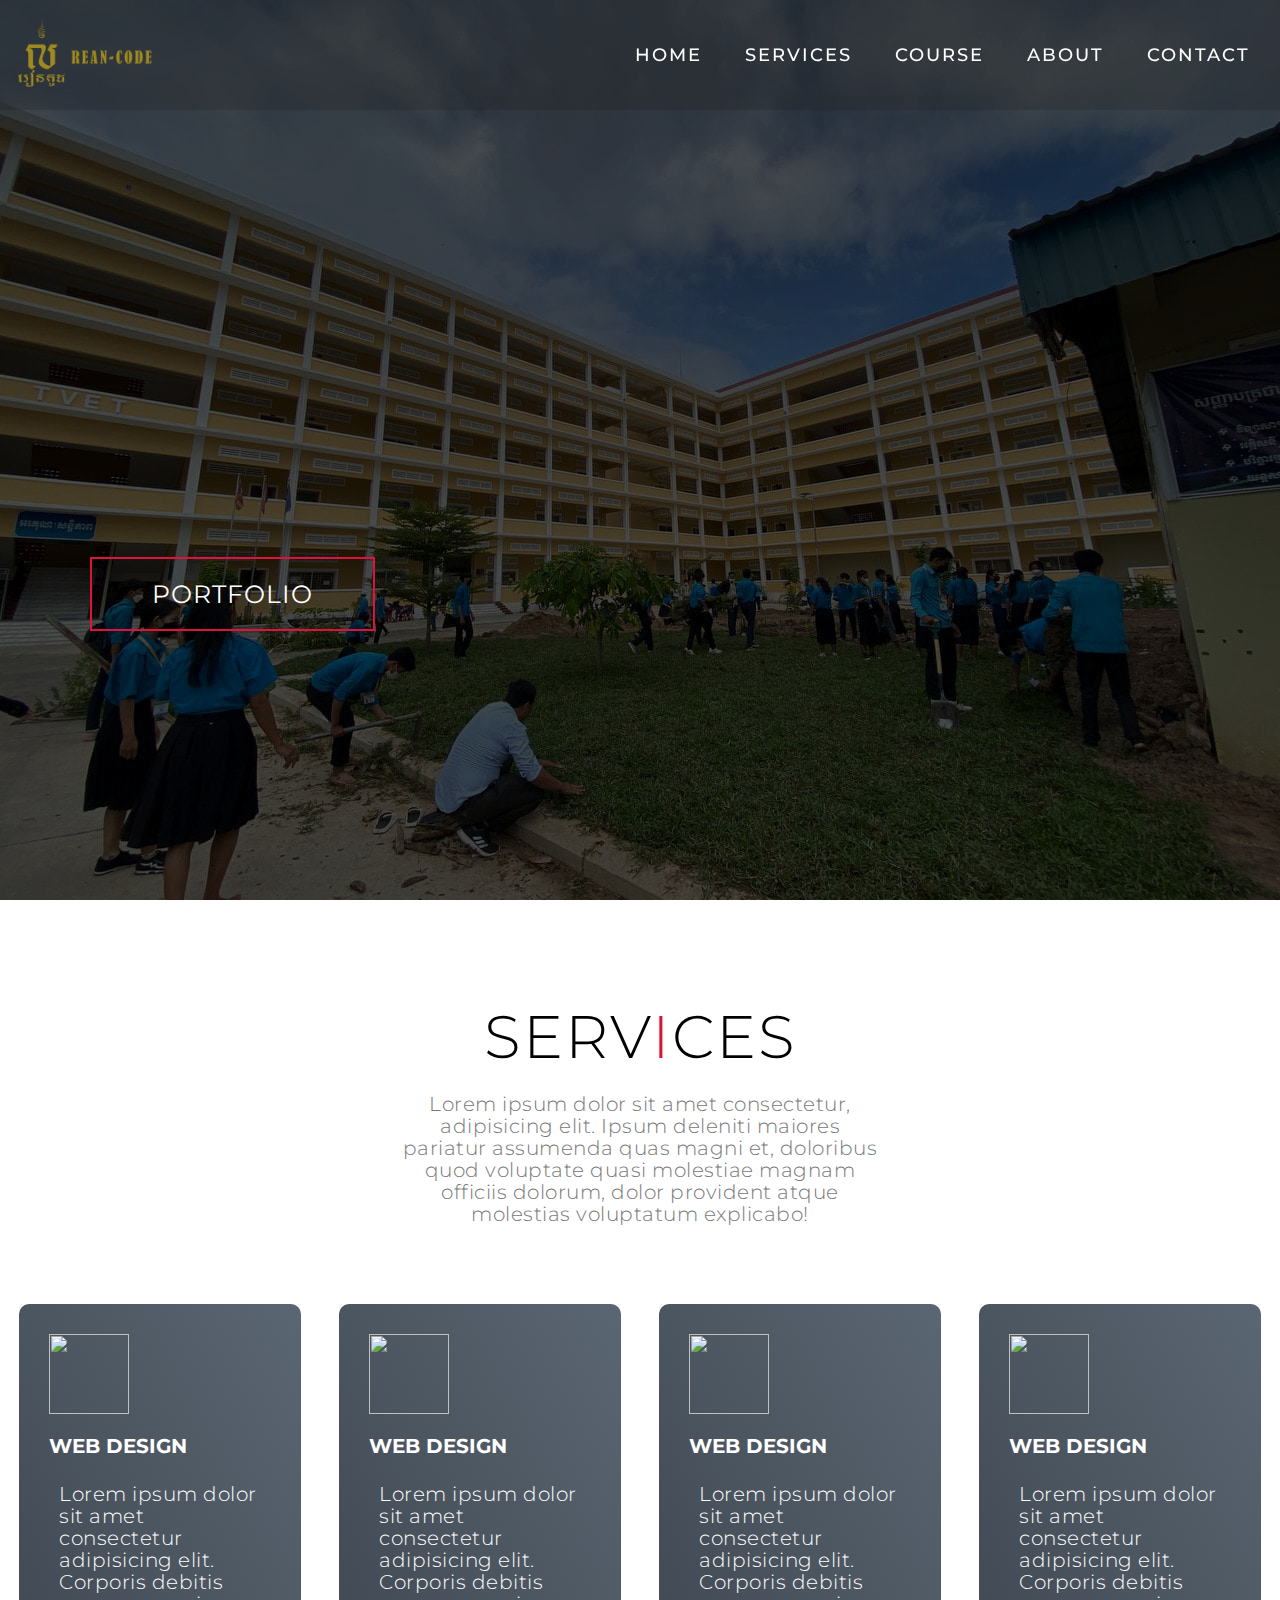
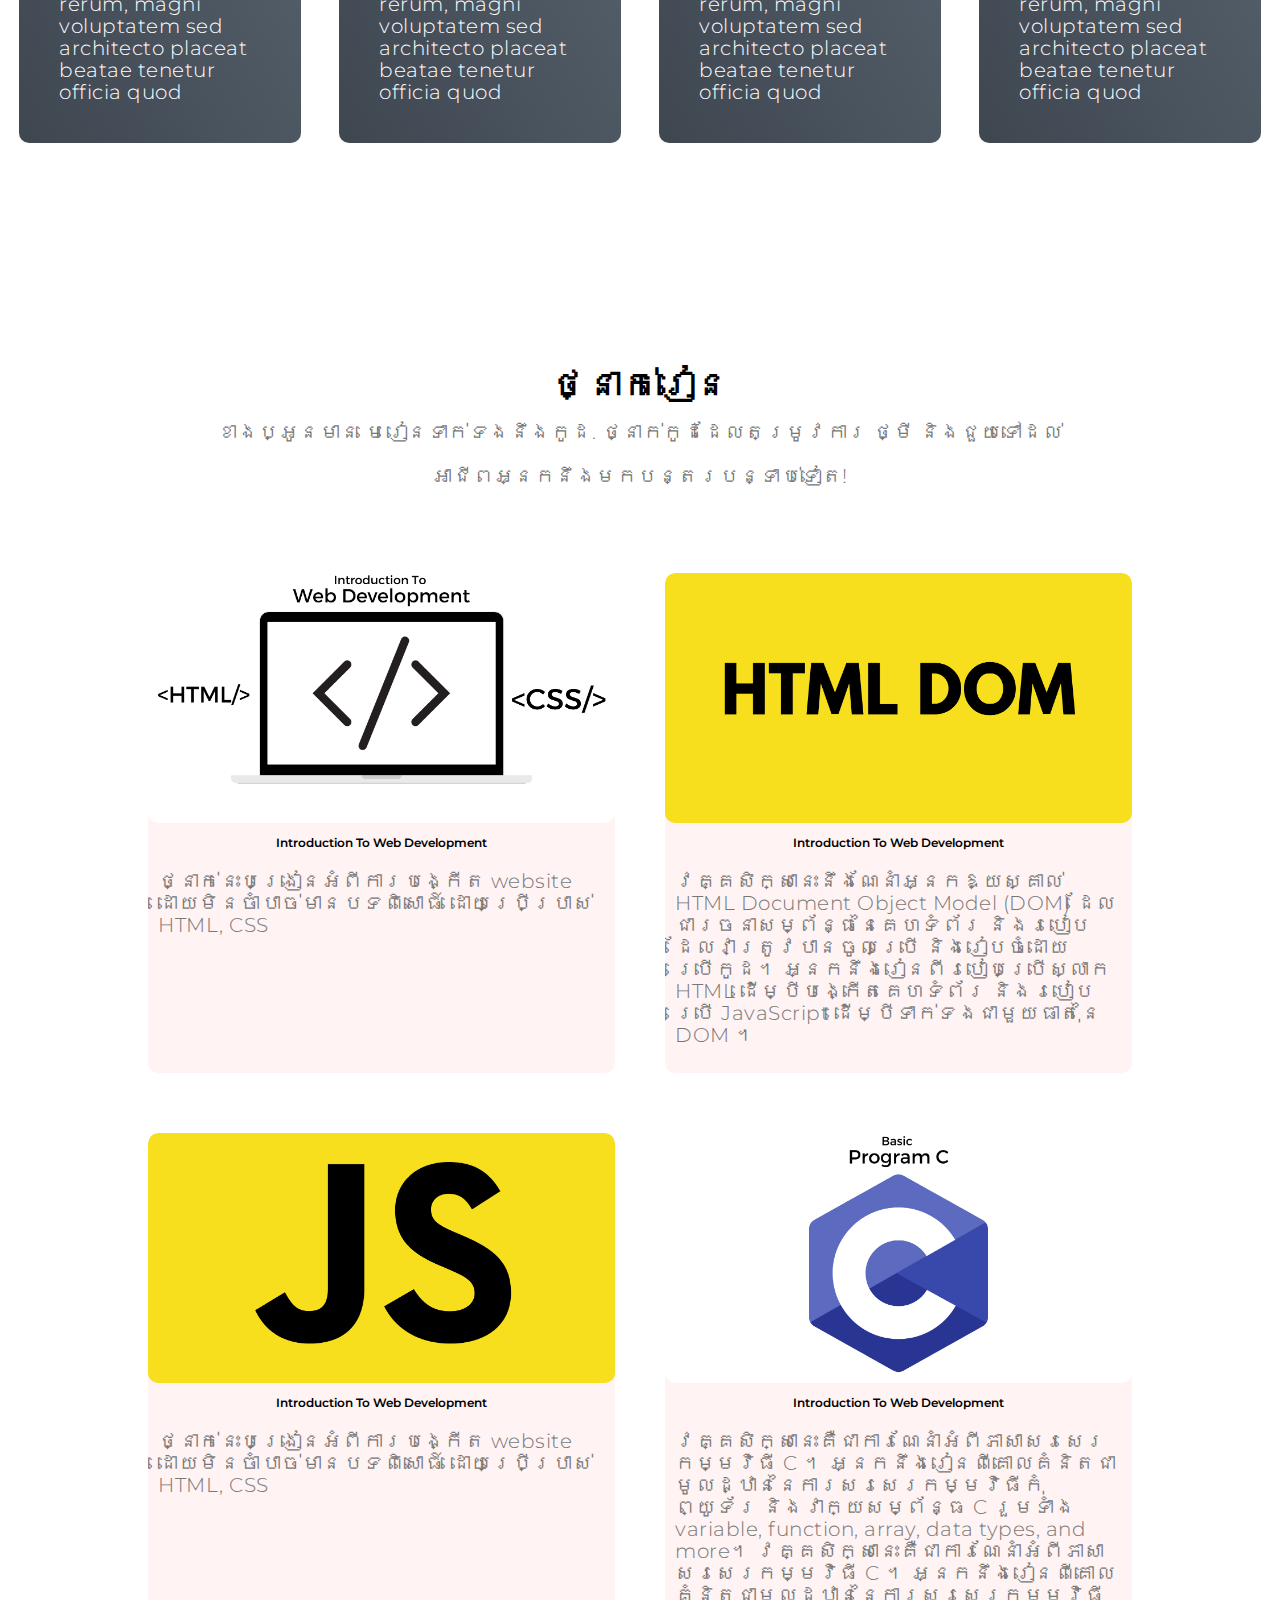
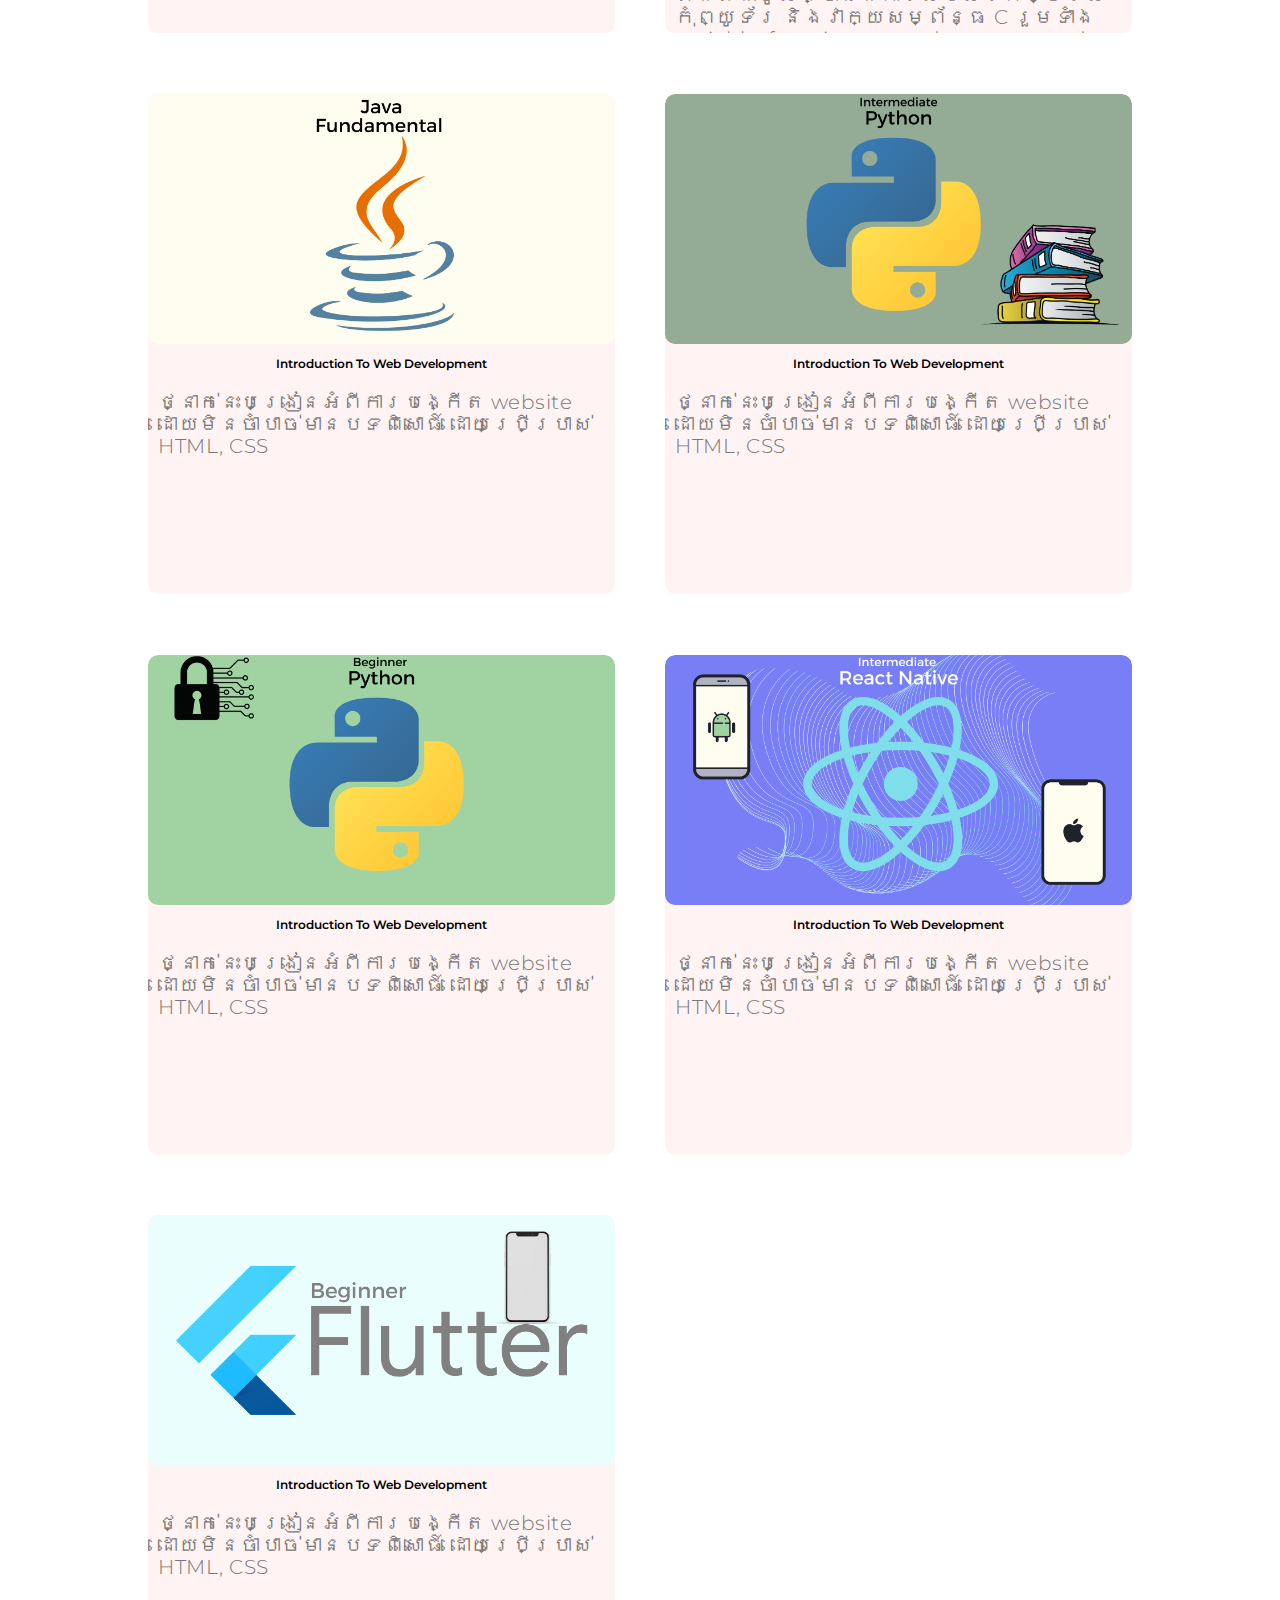
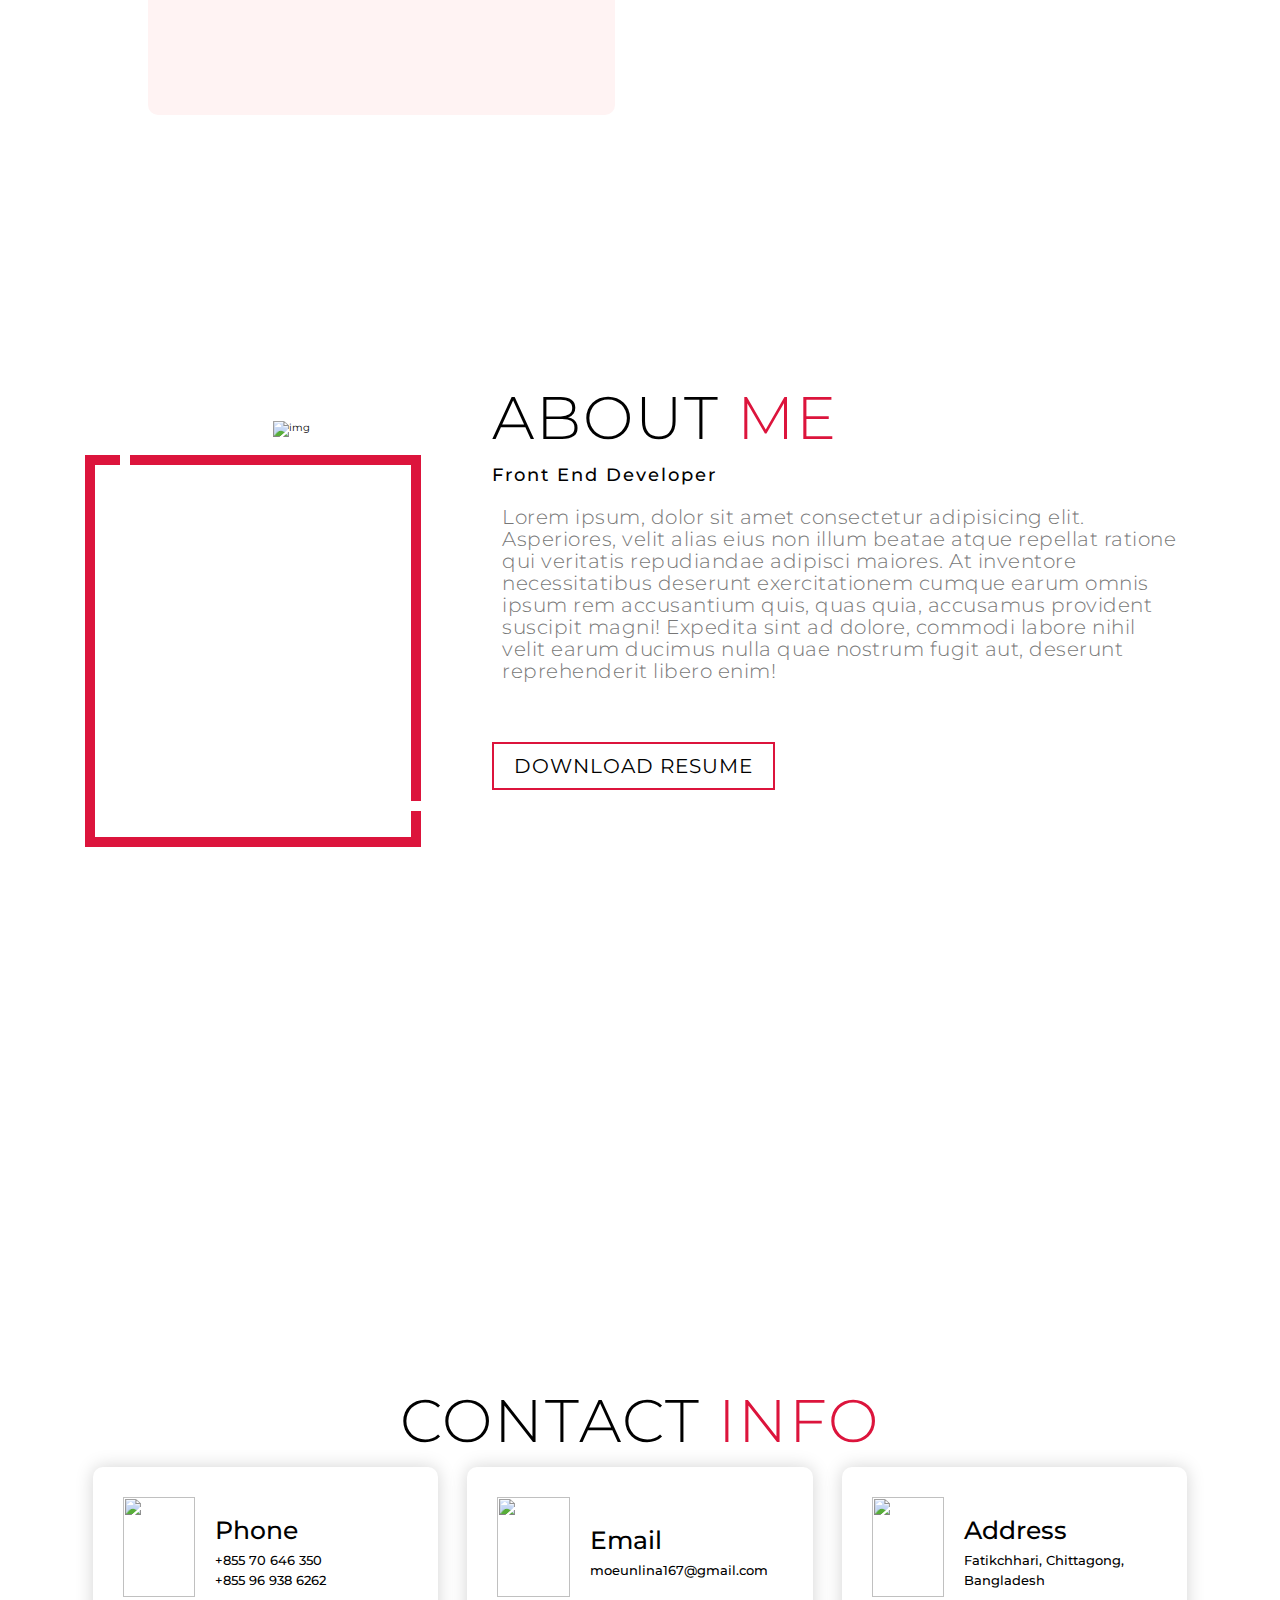
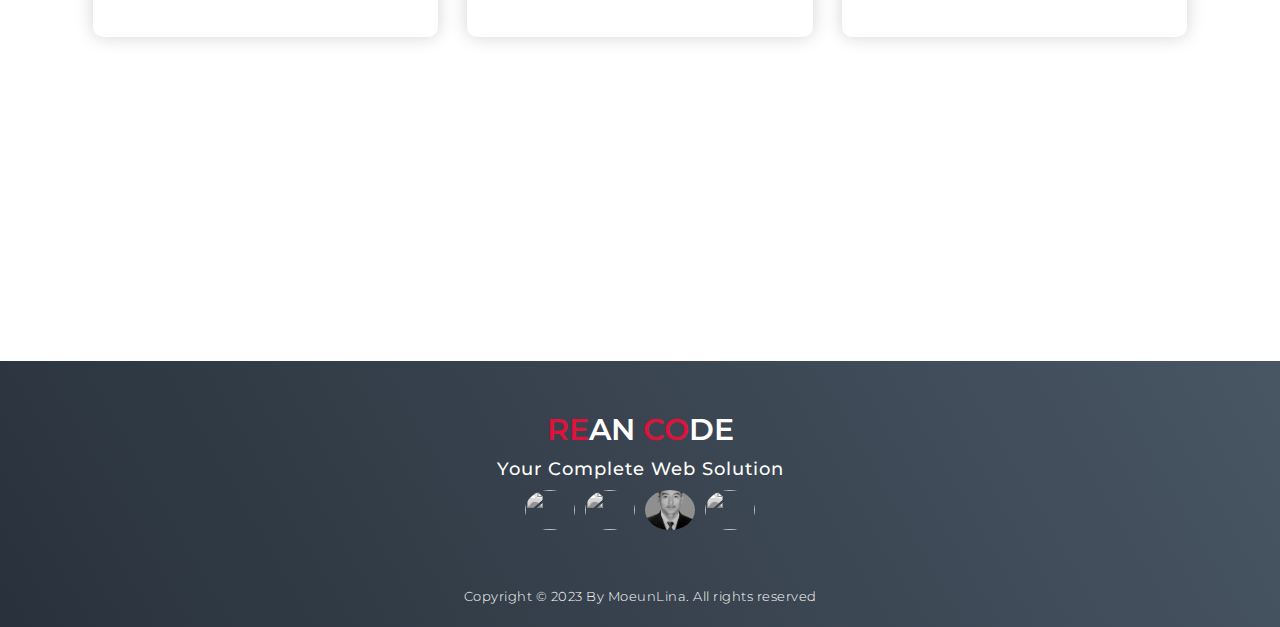
==== index.html @ c5633652 "Add files via upload" ====
<!DOCTYPE html>
<html lang="en">

<head>
  <meta charset="UTF-8">
  <meta name="viewport" content="width=device-width, initial-scale=1.0">
    <link rel="stylesheet" href="css/style.css">
    <link rel="shortcut icon" type="x-icon" href="Pic/logo.png">
  <title>ReanCode</title>
</head>

<body>
  <!-- Header -->
  <section id="header">
    <div class="header container">
      <div class="nav-bar">
        <div class="brand">
          <a href="index.html">
            <img src="Pic/logo2.png" alt="">
          </a>
        </div>
        <div class="nav-list">
          <div class="hamburger">
            <div class="bar"></div>
          </div>
          <ul>
            <li><a href="index.html" data-after="Home">Home</a></li>
            <li><a href="#services" data-after="Service">Services</a></li>
            <li><a href="#course" data-after="course">Course</a></li>
            <li><a href="#about" data-after="About">About</a></li>
            <li><a href="#contact" data-after="Contact">Contact</a></li>
          </ul>
        </div>
      </div>
    </div>
  </section>
  <!-- End Header -->


  <!-- Hero Section  -->
  <section id="hero">
    <div class="hero container">
      <div>
        <h1>Wellcome <span></span></h1>
        <h1>To  <span></span></h1>
        <h1>ReanCode <span></span></h1>
        <a href="#projects" type="button" class="cta">Portfolio</a>
      </div>
    </div>
  </section>
  <!-- End Hero Section  -->

  <!-- Service Section -->
  <section id="services">
    <div class="services container">
      <div class="service-top">
        <h1 class="section-title">Serv<span>i</span>ces</h1>
        <p>Lorem ipsum dolor sit amet consectetur, adipisicing elit. Ipsum deleniti maiores pariatur assumenda quas
          magni et, doloribus quod voluptate quasi molestiae magnam officiis dolorum, dolor provident atque molestias
          voluptatum explicabo!</p>
      </div>
      <div class="service-bottom">
        <div class="service-item">
          <div class="icon"><img src="https://img.icons8.com/bubbles/100/000000/services.png" /></div>
          <h2>Web Design</h2>
          <p>Lorem ipsum dolor sit amet consectetur adipisicing elit. Corporis debitis rerum, magni voluptatem sed
            architecto placeat beatae tenetur officia quod</p>
        </div>
        <div class="service-item">
          <div class="icon"><img src="https://img.icons8.com/bubbles/100/000000/services.png" /></div>
          <h2>Web Design</h2>
          <p>Lorem ipsum dolor sit amet consectetur adipisicing elit. Corporis debitis rerum, magni voluptatem sed
            architecto placeat beatae tenetur officia quod</p>
        </div>
        <div class="service-item">
          <div class="icon"><img src="https://img.icons8.com/bubbles/100/000000/services.png" /></div>
          <h2>Web Design</h2>
          <p>Lorem ipsum dolor sit amet consectetur adipisicing elit. Corporis debitis rerum, magni voluptatem sed
            architecto placeat beatae tenetur officia quod</p>
        </div>
        <div class="service-item">
          <div class="icon"><img src="https://img.icons8.com/bubbles/100/000000/services.png" /></div>
          <h2>Web Design</h2>
          <p>Lorem ipsum dolor sit amet consectetur adipisicing elit. Corporis debitis rerum, magni voluptatem sed
            architecto placeat beatae tenetur officia quod</p>
        </div>
      </div>
    </div>
  </section>
  <!-- End Service Section -->

  <!-- Course -->
           <section id="course">
        <h1>ថ្នាក់រៀន</h1>
        <p>ខាងប្អូនមាន មេរៀនទាក់ទងនឹងកូដ. ថ្នាក់កូដដែលតម្រូវការ ថ្មី និងជួយទៅដល់<br><br>អាជីពអ្នកនឹងមកបន្តរបន្ទាប់ទៀត!</p>
        
        <div class="row container">
            <a href="#">
				<div class="course-col">
                <img src="Pic/IntroToWebDev.png" alt="">
                <h3>Introduction To Web Development</h3>
                <p>ថ្នាក់នេះបង្រៀនអំពីការបង្កេីត website ដោយមិនចាំបាច់មានបទពិសោធ៍ ដោយប្រេីប្រាស់ HTML, CSS
                </p>
            </div></a>
			<a href="Web/introduction.html">
				<div class="course-col">
                <img src="Pic/HTMLDOMCover.png" alt="">
                <h3>Introduction To Web Development</h3>
                <p>វគ្គសិក្សានេះនឹងណែនាំអ្នកឱ្យស្គាល់ HTML Document Object Model (DOM) ដែលជារចនាសម្ព័ន្ធនៃគេហទំព័រ និងរបៀបដែលវាត្រូវបានចូលប្រើ និងរៀបចំដោយប្រើកូដ។ អ្នកនឹងរៀនពីរបៀបប្រើស្លាក HTML ដើម្បីបង្កើតគេហទំព័រ និងរបៀបប្រើ JavaScript ដើម្បីទាក់ទងជាមួយធាតុនៃ DOM ។
                </p>
            </div>
			</a>
			<a href="#">
				<div class="course-col">
                <img src="Pic/javascript.png" alt="">
                <h3>Introduction To Web Development</h3>
                <p>ថ្នាក់នេះបង្រៀនអំពីការបង្កេីត website ដោយមិនចាំបាច់មានបទពិសោធ៍​ ដោយប្រេីប្រាស់ HTML, CSS
                </p>
            </div>
			</a>
			<a href="#" >
				<div class="course-col">
                <img src="Pic/BasicCCover.png" alt="">
                <h3>Introduction To Web Development</h3>
                <p>វគ្គសិក្សានេះគឺជាការណែនាំអំពីភាសាសរសេរកម្មវិធី C ។ អ្នកនឹងរៀនពីគោលគំនិតជាមូលដ្ឋាននៃការសរសេរកម្មវិធីកុំព្យូទ័រ និងវាក្យសម្ព័ន្ធ C រួមទាំង variable, function, array, data types, and more។
                    វគ្គសិក្សានេះគឺជាការណែនាំអំពីភាសាសរសេរកម្មវិធី C ។ អ្នកនឹងរៀនពីគោលគំនិតជាមូលដ្ឋាននៃការសរសេរកម្មវិធីកុំព្យូទ័រ និងវាក្យសម្ព័ន្ធ C រួមទាំង variable, function, array, data types, and more។
                    វគ្គសិក្សានេះគឺជាការណែនាំអំពីភាសាសរសេរកម្មវិធី C ។ អ្នកនឹងរៀនពីគោលគំនិតជាមូលដ្ឋាននៃការសរសេរកម្មវិធីកុំព្យូទ័រ និងវាក្យសម្ព័ន្ធ C រួមទាំង variable, function, array, data types, and more។វគ្គសិក្សានេះគឺជាការណែនាំអំពីភាសាសរសេរកម្មវិធី C ។ អ្នកនឹងរៀនពីគោលគំនិតជាមូលដ្ឋាននៃការសរសេរកម្មវិធីកុំព្យូទ័រ និងវាក្យសម្ព័ន្ធ C រួមទាំង variable, function, array, data types, and more។
                </p>
            </div>
			</a>
			<a href="#">
				<div class="course-col">
                <img src="Pic/JavaFundamentalCover.png" alt="">
                <h3>Introduction To Web Development</h3>
                <p>ថ្នាក់នេះបង្រៀនអំពីការបង្កេីត website ដោយមិនចាំបាច់មានបទពិសោធ៍​ ដោយប្រេីប្រាស់ HTML, CSS
                </p>
            </div>
			</a>
			<a href="#">
				<div class="course-col">
                <img src="Pic/IntermediatePythonCover.png" alt="">
                <h3>Introduction To Web Development</h3>
                <p>ថ្នាក់នេះបង្រៀនអំពីការបង្កេីត website ដោយមិនចាំបាច់មានបទពិសោធ៍​ ដោយប្រេីប្រាស់ HTML, CSS
                </p>
            </div>
			</a>
			<a href="#">
				<div class="course-col">
                <img src="Pic/beginnerPython.png" alt="">
                <h3>Introduction To Web Development</h3>
                <p>ថ្នាក់នេះបង្រៀនអំពីការបង្កេីត website ដោយមិនចាំបាច់មានបទពិសោធ៍​ ដោយប្រេីប្រាស់ HTML, CSS
                </p>
            </div>
			</a>
			<a href="#">
				<div class="course-col">
                <img src="Pic/intermediateReactNative.png" alt="">
                <h3>Introduction To Web Development</h3>
                <p>ថ្នាក់នេះបង្រៀនអំពីការបង្កេីត website ដោយមិនចាំបាច់មានបទពិសោធ៍​ ដោយប្រេីប្រាស់ HTML, CSS
                </p>
            </div>
			</a>
			<a href="#">
				<div class="course-col">
                <img src="Pic/IntroToFlutter.png" alt="">
                <h3>Introduction To Web Development</h3>
                <p>ថ្នាក់នេះបង្រៀនអំពីការបង្កេីត website ដោយមិនចាំបាច់មានបទពិសោធ៍​ ដោយប្រេីប្រាស់ HTML, CSS
                </p>
            </div>
			</a>
        </div>
    </section>
  <!-- End Course -->

  <!-- About Section -->
  <section id="about">
    <div class="about container">
      <div class="col-left">
        <div class="about-img">
          <img src="#" alt="img">
        </div>
      </div>
      <div class="col-right">
        <h1 class="section-title">About <span>me</span></h1>
        <h2>Front End Developer</h2>
        <p>Lorem ipsum, dolor sit amet consectetur adipisicing elit. Asperiores, velit alias eius non illum beatae atque
          repellat ratione qui veritatis repudiandae adipisci maiores. At inventore necessitatibus deserunt
          exercitationem cumque earum omnis ipsum rem accusantium quis, quas quia, accusamus provident suscipit magni!
          Expedita sint ad dolore, commodi labore nihil velit earum ducimus nulla quae nostrum fugit aut, deserunt
          reprehenderit libero enim!</p>
        <a href="#" class="cta">Download Resume</a>
      </div>
    </div>
  </section>
  <!-- End About Section -->

  <!-- Contact Section -->
  <section id="contact">
    <div class="contact container">
      <div>
        <h1 class="section-title">Contact <span>info</span></h1>
      </div>
      <div class="contact-items">
        <div class="contact-item">
          <div class="icon"><img src="https://img.icons8.com/bubbles/100/000000/phone.png" /></div>
          <div class="contact-info">
            <h1>Phone</h1>
            <h2>+855 70 646 350</h2>
            <h2>+855 96 938 6262</h2>
          </div>
        </div>
        <div class="contact-item">
          <div class="icon"><img src="https://img.icons8.com/bubbles/100/000000/new-post.png" /></div>
          <div class="contact-info">
            <h1>Email</h1>
            <h2>moeunlina167@gmail.com</h2>
          </div>
        </div>
        <div class="contact-item">
          <div class="icon"><img src="https://img.icons8.com/bubbles/100/000000/map-marker.png" /></div>
          <div class="contact-info">
            <h1>Address</h1>
            <h2>Fatikchhari, Chittagong, Bangladesh</h2>
          </div>
        </div>
      </div>
    </div>
  </section>
  <!-- End Contact Section -->

  <!-- Footer -->
  <section id="footer">
    <div class="footer container">
      <div class="brand">
        <h1><span>Re</span>an <span>Co</span>de</h1>
      </div>
      <h2>Your Complete Web Solution</h2>
      <div class="social-icon">
        <div class="social-item">
          <a href="#"><img src="https://img.icons8.com/bubbles/100/000000/facebook-new.png" /></a>
        </div>
        <div class="social-item">
          <a href="#"><img src="https://img.icons8.com/bubbles/100/000000/instagram-new.png" /></a>
        </div>
        <div class="social-item">
          <a href="#"><img src="Pic/IMG_20230320_142856_487.jpg" /></a>
        </div>
        <div class="social-item">
          <a href="#"><img src="https://img.icons8.com/bubbles/100/000000/behance.png" /></a>
        </div>
      </div>
      <p>Copyright © 2023 By MoeunLina. All rights reserved</p>
    </div>
  </section>
  <!-- End Footer -->
  <script src="scipt/app.js"></script>
</body>

</html>
---- css/style.css ----
@import 'https://fonts.googleapis.com/css?family=Montserrat:300, 400, 700&display=swap';
* {
	padding: 0;
	margin: 0;
	box-sizing: border-box;
}
html {
	font-size: 10px;
	font-family: 'Montserrat', sans-serif;
	scroll-behavior: smooth;
}
a {
	text-decoration: none;
}
.container {
	min-height: 100vh;
	width: 100%;
	display: flex;
	align-items: center;
	justify-content: center;
}
img {
	height: 100%;
	width: 100%;
	object-fit: cover;
}
p {
	color: black;
	font-size: 1.4rem;
	margin-top: 5px;
	line-height: 2.5rem;
	font-weight: 300;
	letter-spacing: 0.05rem;
}
.section-title {
	font-size: 4rem;
	font-weight: 300;
	color: black;
	margin-bottom: 10px;
	text-transform: uppercase;
	letter-spacing: 0.2rem;
	text-align: center;
}
.section-title span {
	color: crimson;
}

.cta {
	display: inline-block;
	padding: 10px 30px;
	color: white;
	background-color: transparent;
	border: 2px solid crimson;
	font-size: 2rem;
	text-transform: uppercase;
	letter-spacing: 0.1rem;
	margin-top: 30px;
	transition: 0.3s ease;
	transition-property: background-color, color;
}
.cta:hover {
	color: white;
	background-color: crimson;
}
.brand h1 {
	font-size: 3rem;
	text-transform: uppercase;
	color: white;
}
.brand h1 span {
	color: crimson;
}

/* Header section */
#header {
	position: fixed;
	z-index: 1000;
	left: 0;
	top: 0;
	width: 100vw;
	height: auto;
}
#header .header {
	min-height: 8vh;
	background-color: rgba(31, 30, 30, 0.24);
	transition: 0.3s ease background-color;
}
#header .nav-bar {
	display: flex;
	align-items: center;
	justify-content: space-between;
	width: 100%;
	height: 100%;
	max-width: 1300px;
	padding: 0 10px;
}
.brand img{
    width: 150px;
	right: 0;
}
#header .nav-list ul {
	list-style: none;
	position: absolute;
	background-color: rgb(31, 30, 30);
	width: 100vw;
	height: 100vh;
	left: 100%;
	top: 0;
	display: flex;
	flex-direction: column;
	justify-content: center;
	align-items: center;
	z-index: 1;
	overflow-x: hidden;
	transition: 0.5s ease left;
}
#header .nav-list ul.active {
	left: 0%;
}
#header .nav-list ul a {
	font-size: 2.5rem;
	font-weight: 500;
	letter-spacing: 0.2rem;
	text-decoration: none;
	color: white;
	text-transform: uppercase;
	padding: 20px;
	display: block;
}
#header .nav-list ul a::after {
	content: attr(data-after);
	position: absolute;
	top: 50%;
	left: 50%;
	transform: translate(-50%, -50%) scale(0);
	color: rgba(240, 248, 255, 0.021);
	font-size: 13rem;
	letter-spacing: 50px;
	z-index: -1;
	transition: 0.3s ease letter-spacing;
}
#header .nav-list ul li:hover a::after {
	transform: translate(-50%, -50%) scale(1);
	letter-spacing: initial;
}
#header .nav-list ul li:hover a {
	color: crimson;
}
#header .hamburger {
	height: 60px;
	width: 60px;
	display: inline-block;
	border: 3px solid white;
	border-radius: 50%;
	position: relative;
	display: flex;
	align-items: center;
	justify-content: center;
	z-index: 100;
	cursor: pointer;
	transform: scale(0.8);
	margin-right: 20px;
}
#header .hamburger:after {
	position: absolute;
	content: '';
	height: 100%;
	width: 100%;
	border-radius: 50%;
	border: 3px solid white;
	animation: hamburger_puls 1s ease infinite;
}
#header .hamburger .bar {
	height: 2px;
	width: 30px;
	position: relative;
	background-color: white;
	z-index: -1;
}
#header .hamburger .bar::after,
#header .hamburger .bar::before {
	content: '';
	position: absolute;
	height: 100%;
	width: 100%;
	left: 0;
	background-color: white;
	transition: 0.3s ease;
	transition-property: top, bottom;
}
#header .hamburger .bar::after {
	top: 8px;
}
#header .hamburger .bar::before {
	bottom: 8px;
}
#header .hamburger.active .bar::before {
	bottom: 0;
}
#header .hamburger.active .bar::after {
	top: 0;
}
/* End Header section */

/* Hero Section */
#hero {
	background-image: url( "../Pic/308189739_516274900505625_2385769354428812594_n.jpg");
	background-size: cover;
	background-position: top center;
	position: relative;
	z-index: 1;
}
#hero::after {
	content: '';
	position: absolute;
	left: 0;
	top: 0;
	height: 100%;
	width: 100%;
	background-color: black;
	opacity: 0.7;
	z-index: -1;
}
#hero .hero {
	max-width: 1200px;
	margin: 0 auto;
	padding: 0 50px;
	justify-content: flex-start;
}
#hero h1 {
	display: block;
	width: fit-content;
	font-size: 4rem;
	position: relative;
	color: transparent;
	animation: text_reveal 0.5s ease forwards;
	animation-delay: 1s;
}
#hero h1:nth-child(1) {
	animation-delay: 1s;
}
#hero h1:nth-child(2) {
	animation-delay: 2s;
}
#hero h1:nth-child(3) {
	animation: text_reveal_name 0.5s ease forwards;
	animation-delay: 3s;
}
#hero h1 span {
	position: absolute;
	top: 0;
	left: 0;
	height: 100%;
	width: 0;
	background-color: crimson;
	animation: text_reveal_box 1s ease;
	animation-delay: 0.5s;
}
#hero h1:nth-child(1) span {
	animation-delay: 0.5s;
}
#hero h1:nth-child(2) span {
	animation-delay: 1.5s;
}
#hero h1:nth-child(3) span {
	animation-delay: 2.5s;
}

/* End Hero Section */

/* Services Section */
#services .services {
	flex-direction: column;
	text-align: center;
	max-width: 1500px;
	margin: 0 auto;
	padding: 100px 0;
}
#services .service-top {
	max-width: 500px;
	margin: 0 auto;
}
#services .service-bottom {
	display: flex;
	align-items: center;
	justify-content: center;
	flex-wrap: wrap;
	margin-top: 50px;
}
#services .service-item {
	flex-basis: 80%;
	display: flex;
	align-items: flex-start;
	justify-content: center;
	flex-direction: column;
	padding: 30px;
	border-radius: 10px;
	background-image: url(./img/img-1.png);
	background-size: cover;
	margin: 10px 5%;
	position: relative;
	z-index: 1;
	overflow: hidden;
}
#services .service-item::after {
	content: '';
	position: absolute;
	left: 0;
	top: 0;
	height: 100%;
	width: 100%;
	background-image: linear-gradient(60deg, #29323c 0%, #485563 100%);
	opacity: 0.9;
	z-index: -1;
}
#services .service-bottom .icon {
	height: 80px;
	width: 80px;
	margin-bottom: 20px;
}
#services .service-item h2 {
	font-size: 2rem;
	color: white;
	margin-bottom: 10px;
	text-transform: uppercase;
}
#services .service-item p {
	color: white;
	text-align: left;
}
/* End Services Section */

/* Projects section */

	#course{
   width: 80%;
    margin: auto;
    text-align: center;
    padding-top: 100px;
}
h1{
    font-size: 36px;
    font-weight: 600;
    
}
p{
    color: #777;
    font-size: 20px;
    font-weight: 300;
    line-height: 22px;
    padding: 10px;
}
.row{
   display: grid;
	grid-template-columns: repeat(auto-fit, minmax(400px, 1fr));
	grid-gap: 1rem;
	margin: 50px 0 20px;
}
.row a{
	text-decoration: none;
	color: black;
}


.course-col{
	height: 500px;
    flex-basis: 31%;
    background: #fff3f3;
    border-radius: 10px;
    margin: 5% 4% 5%;
    padding:0;
    box-sizing: border-box;
    transition: 0.5s;
	overflow-x: hidden;
	scrollbar-width: none;
}
.course-col p::--webkit-scrollbar{
	display: none;
}

.course-col:hover{
    box-shadow: 0 0 20px 0 rgba(0,0,0,0.2);
}
.course-col p{
	text-align: start;
}
.row .course-col img{
    width: 100%;
	height: 250px;
    border-radius: 10px;
}
h3{
    text-align: center;
    font-weight: 600;
    margin: 10px 0;
}
	/* End Projects section */

	/* About Section */
	#about .about {
		flex-direction: column-reverse;
		text-align: center;
		max-width: 1200px;
		margin: 0 auto;
		padding: 100px 20px;
	}
	#about .col-left {
		width: 250px;
		height: 360px;
	}
	#about .col-right {
		width: 100%;
	}
	#about .col-right h2 {
		font-size: 1.8rem;
		font-weight: 500;
		letter-spacing: 0.2rem;
		margin-bottom: 10px;
	}
	#about .col-right p {
		margin-bottom: 20px;
	}
	#about .col-right .cta {
		color: black;
		margin-bottom: 50px;
		padding: 10px 20px;
		font-size: 2rem;
	}
	#about .col-left .about-img {
		height: 100%;
		width: 100%;
		position: relative;
		border: 10px solid white;
	}
	#about .col-left .about-img::after {
		content: '';
		position: absolute;
		left: -33px;
		top: 19px;
		height: 98%;
		width: 98%;
		border: 7px solid crimson;
		z-index: -1;
	}
	/* End About Section */

/* contact Section */
#contact .contact {
	flex-direction: column;
	max-width: 1200px;
	margin: 0 auto;
	width: 90%;
}
#contact .contact-items {
	/* max-width: 400px; */
	width: 100%;
}
#contact .contact-item {
	width: 80%;
	padding: 20px;
	text-align: center;
	border-radius: 10px;
	padding: 30px;
	margin: 30px;
	display: flex;
	justify-content: center;
	align-items: center;
	flex-direction: column;
	box-shadow: 0px 0px 18px 0 #0000002c;
	transition: 0.3s ease box-shadow;
}
#contact .contact-item:hover {
	box-shadow: 0px 0px 5px 0 #0000002c;
}
#contact .icon {
	width: 70px;
	margin: 0 auto;
	margin-bottom: 10px;
}
#contact .contact-info h1 {
	font-size: 2.5rem;
	font-weight: 500;
	margin-bottom: 5px;
}
#contact .contact-info h2 {
	font-size: 1.3rem;
	line-height: 2rem;
	font-weight: 500;
}
/*End contact Section */

/* Footer */
#footer {
	background-image: linear-gradient(60deg, #29323c 0%, #485563 100%);
}
#footer .footer {
	min-height: 200px;
	flex-direction: column;
	padding-top: 50px;
	padding-bottom: 10px;
}
#footer h2 {
	color: white;
	font-weight: 500;
	font-size: 1.8rem;
	letter-spacing: 0.1rem;
	margin-top: 10px;
	margin-bottom: 10px;
}
#footer .social-icon {
	display: flex;
	margin-bottom: 30px;
}
#footer .social-item {
	height: 50px;
	width: 50px;
	margin: 0 5px;
}
#footer .social-item img {
    width: 40spx;
    height: 40px;
    border-radius: 50%;
	filter: grayscale(1);
	transition: 0.3s ease filter;
}
#footer .social-item:hover img {
	filter: grayscale(0);
}
#footer p {
	color: white;
	font-size: 1.3rem;
}
/* End Footer */

/* Keyframes */
@keyframes hamburger_puls {
	0% {
		opacity: 1;
		transform: scale(1);
	}
	100% {
		opacity: 0;
		transform: scale(1.4);
	}
}
@keyframes text_reveal_box {
	50% {
		width: 100%;
		left: 0;
	}
	100% {
		width: 0;
		left: 100%;
	}
}
@keyframes text_reveal {
	100% {
		color: white;
	}
}
@keyframes text_reveal_name {
	100% {
		color: crimson;
		font-weight: 500;
	}
}
/* End Keyframes */

/* Media Query For Tablet */
@media only screen and (min-width: 768px) {
	.cta {
		font-size: 2.5rem;
		padding: 20px 60px;
	}
	h1.section-title {
		font-size: 6rem;
	}

	/* Hero */
	#hero h1 {
		font-size: 7rem;
	}
	/* End Hero */

	/* Services Section */
	#services .service-bottom .service-item {
		flex-basis: 45%;
		margin: 2.5%;
	}
	/* End Services Section */

	/* Project */
	#course .row {
		flex-direction: row;
	}
	#course .row:nth-child(even) {
		flex-direction: row-reverse;
	}
	/* End Project */

	/* About */
	#about .about {
		flex-direction: row;
	}
	#about .col-left {
		width: 600px;
		height: 400px;
		padding-left: 60px;
	}
	#about .about .col-left .about-img::after {
		left: -45px;
		top: 34px;
		height: 98%;
		width: 98%;
		border: 10px solid crimson;
	}
	#about .col-right {
		text-align: left;
		padding: 30px;
	}
	#about .col-right h1 {
		text-align: left;
	}
	/* End About */

	/* contact  */
	#contact .contact {
		flex-direction: column;
		padding: 100px 0;
		align-items: center;
		justify-content: center;
		min-width: 20vh;
	}
	#contact .contact-items {
		width: 100%;
		display: flex;
		flex-direction: row;
		justify-content: space-evenly;
		margin: 0;
	}
	#contact .contact-item {
		width: 30%;
		margin: 0;
		flex-direction: row;
	}
	#contact .contact-item .icon {
		height: 100px;
		width: 100px;
	}
	#contact .contact-item .icon img {
		object-fit: contain;
	}
	#contact .contact-item .contact-info {
		width: 100%;
		text-align: left;
		padding-left: 20px;
	}
	/* End contact  */
}
/* End Media Query For Tablet */

/* Media Query For Desktop */
@media only screen and (min-width: 1200px) {
	/* header */
	#header .hamburger {
		display: none;
	}
	#header .nav-list ul {
		position: initial;
		display: block;
		height: auto;
		width: fit-content;
		background-color: transparent;
	}
	#header .nav-list ul li {
		display: inline-block;
	}
	#header .nav-list ul li a {
		font-size: 1.8rem;
	}
	#header .nav-list ul a:after {
		display: none;
	}
	/* End header */

	#services .service-bottom .service-item {
		flex-basis: 22%;
		margin: 1.5%;
	}
}
/* End  Media Query For Desktop */
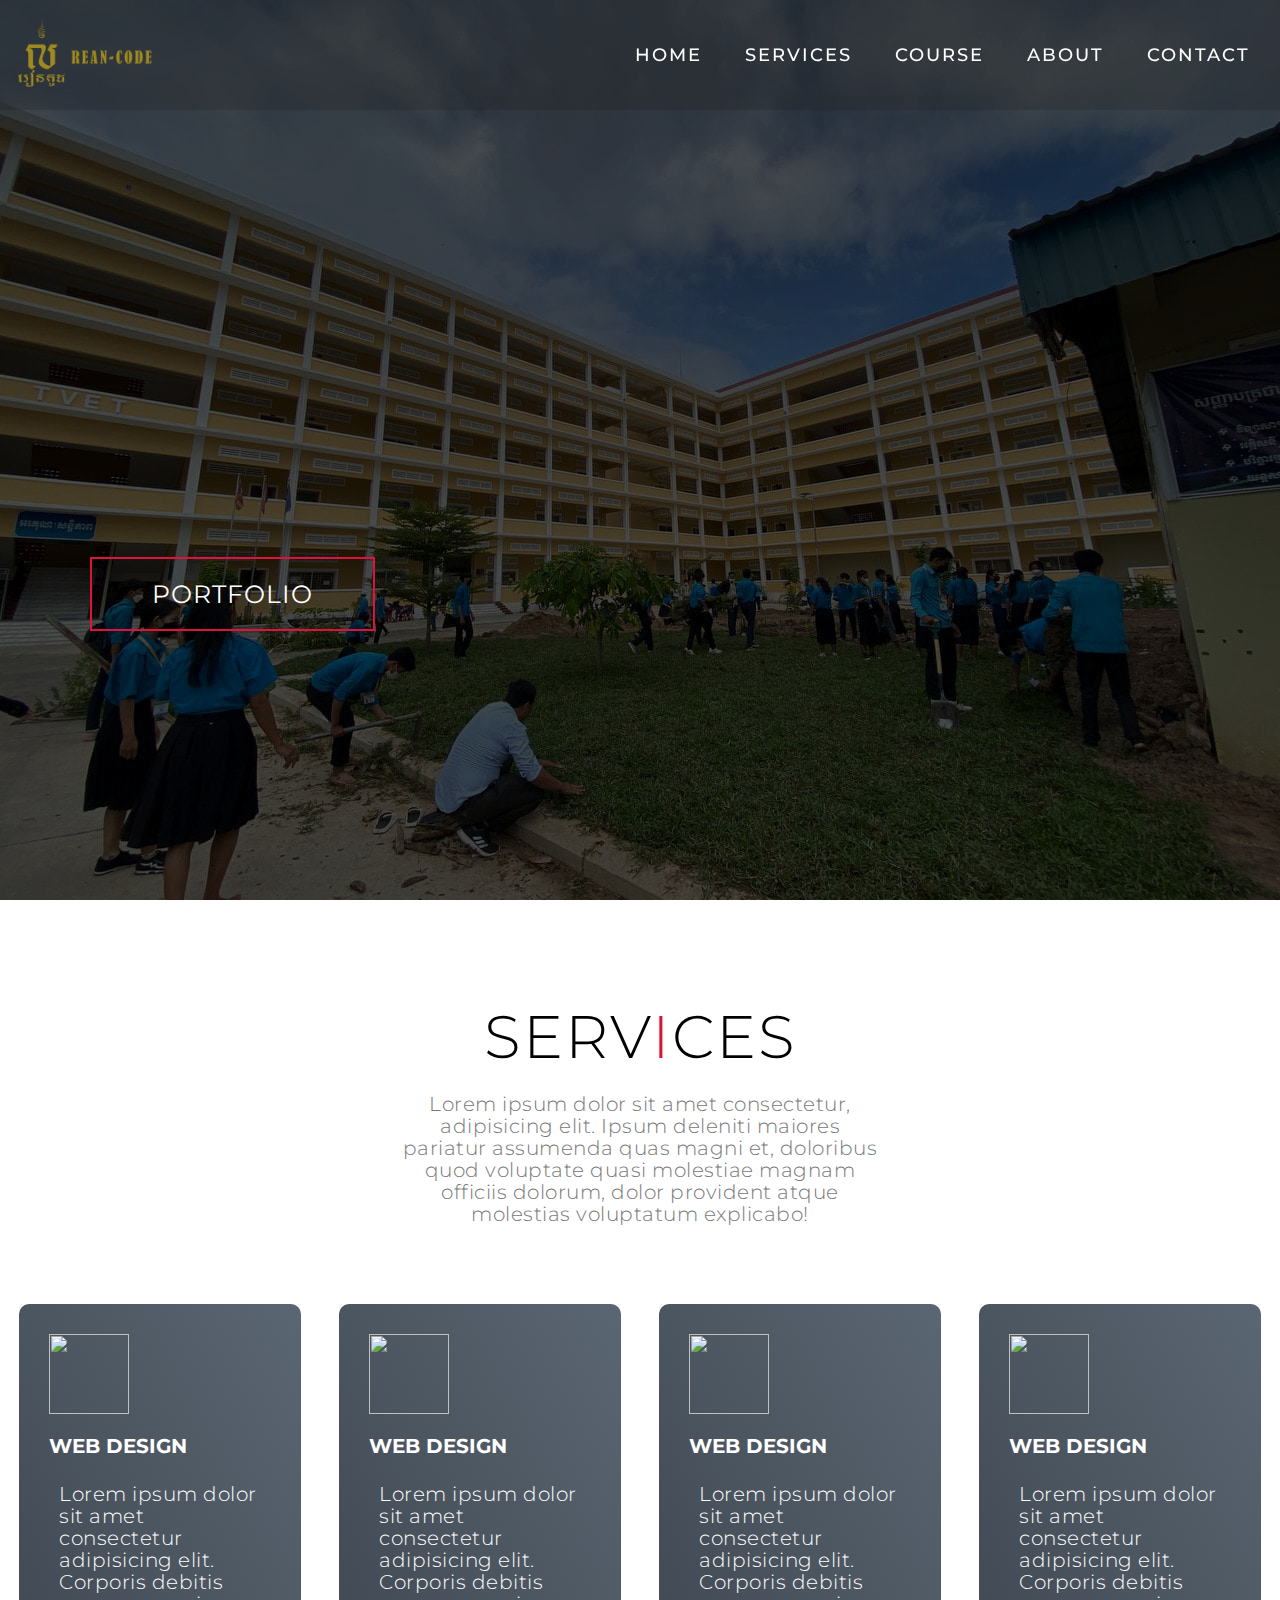
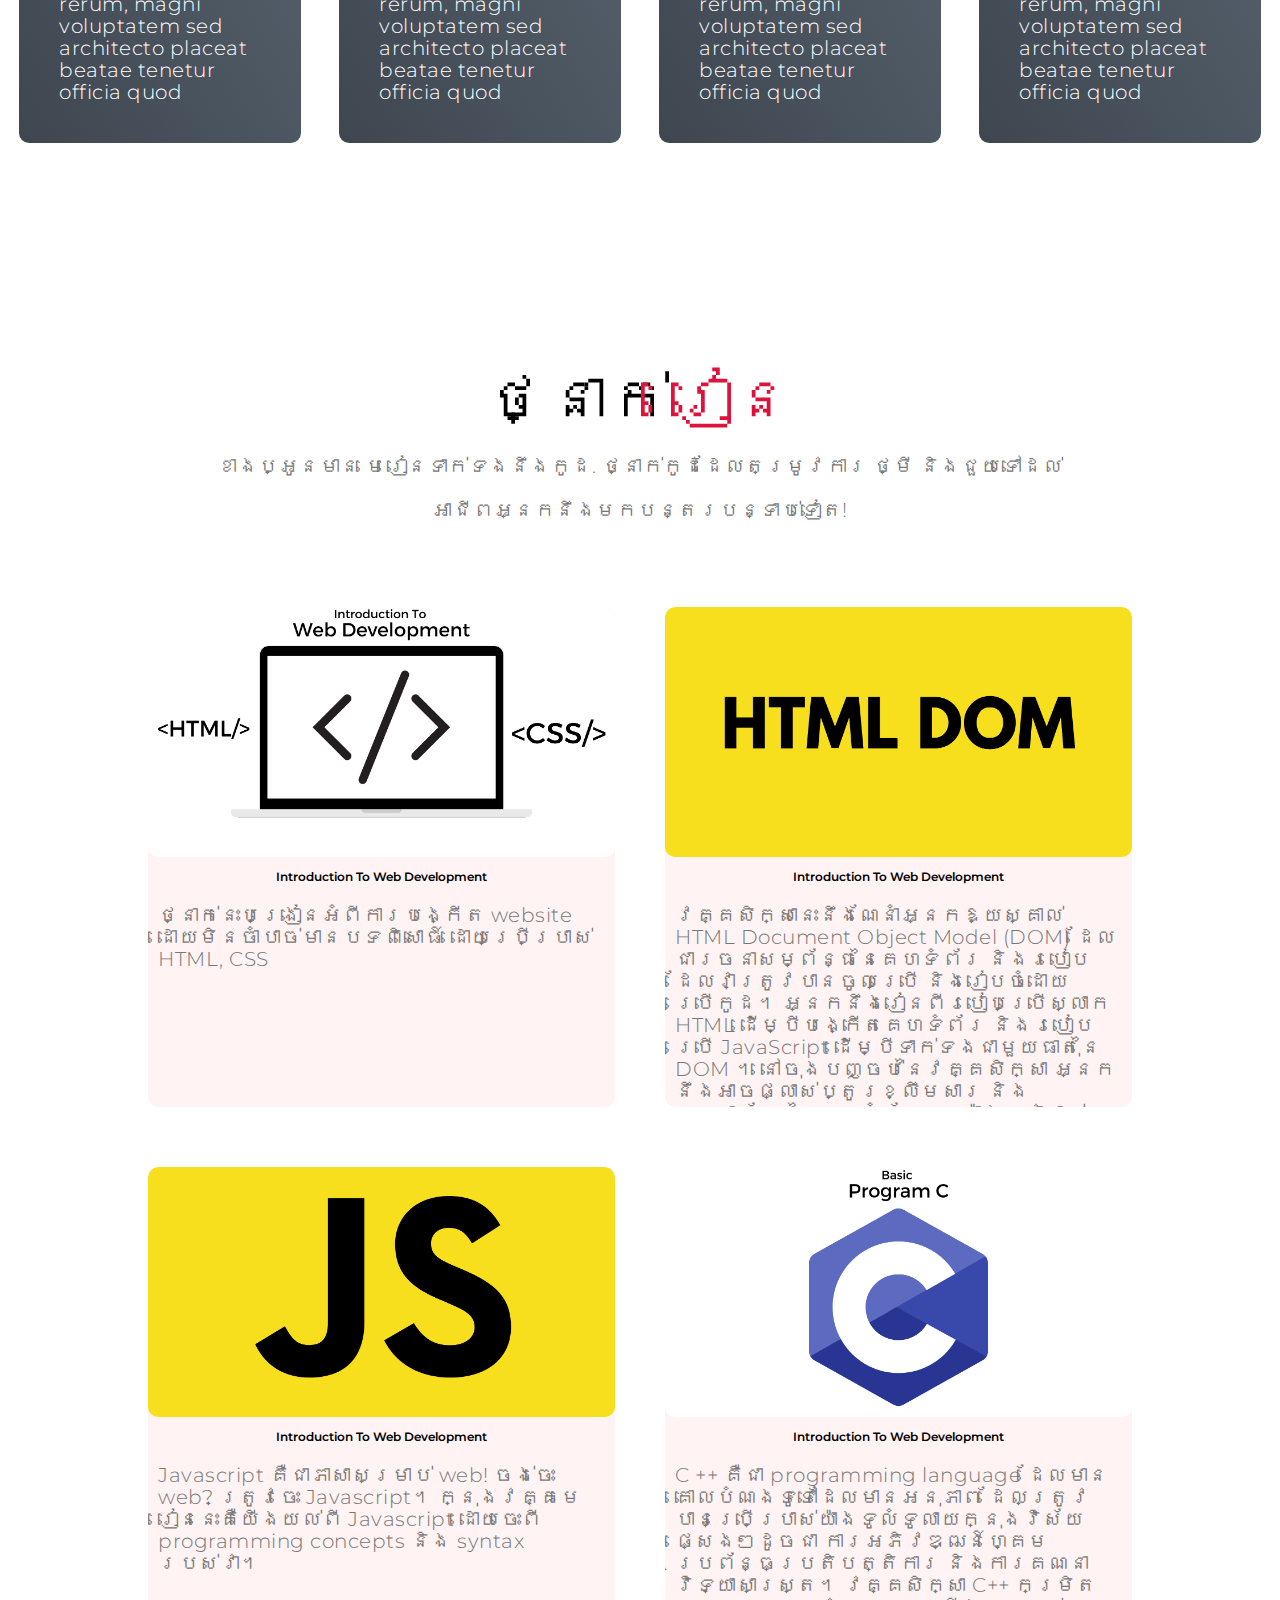
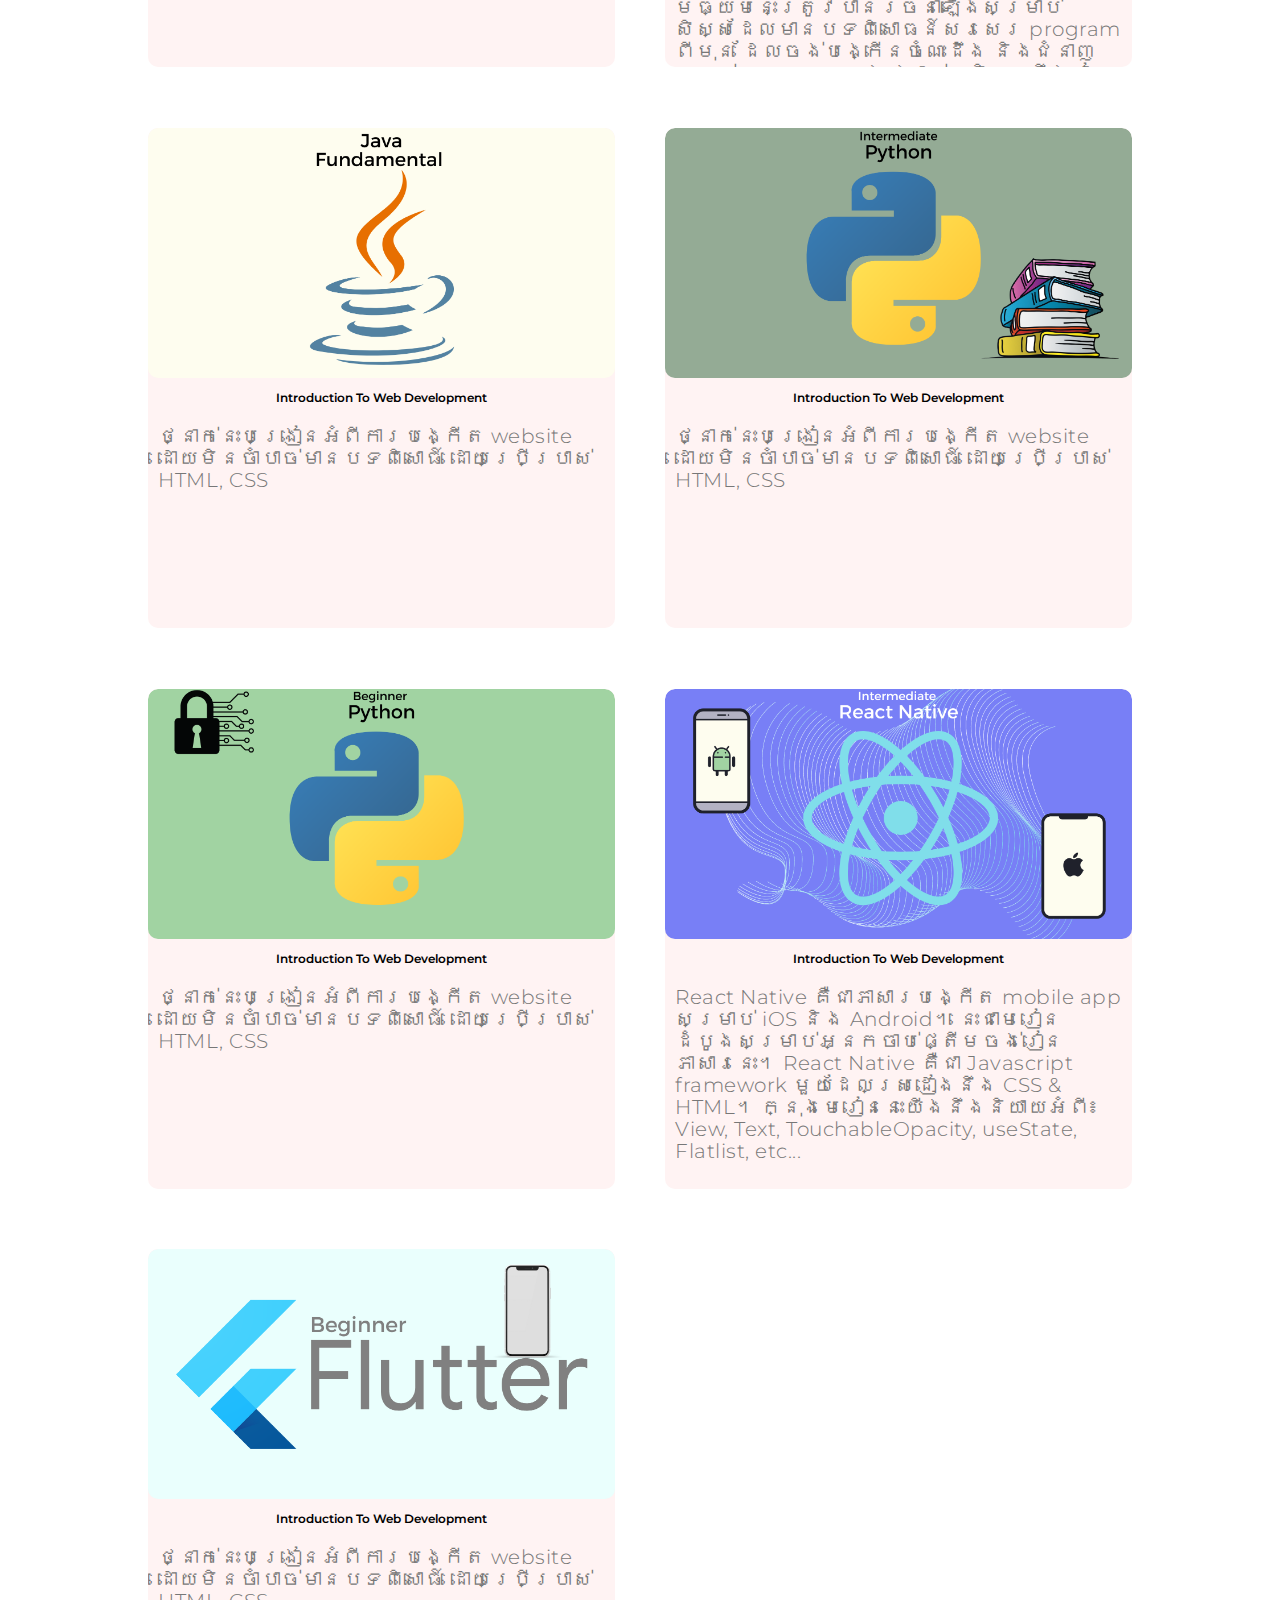
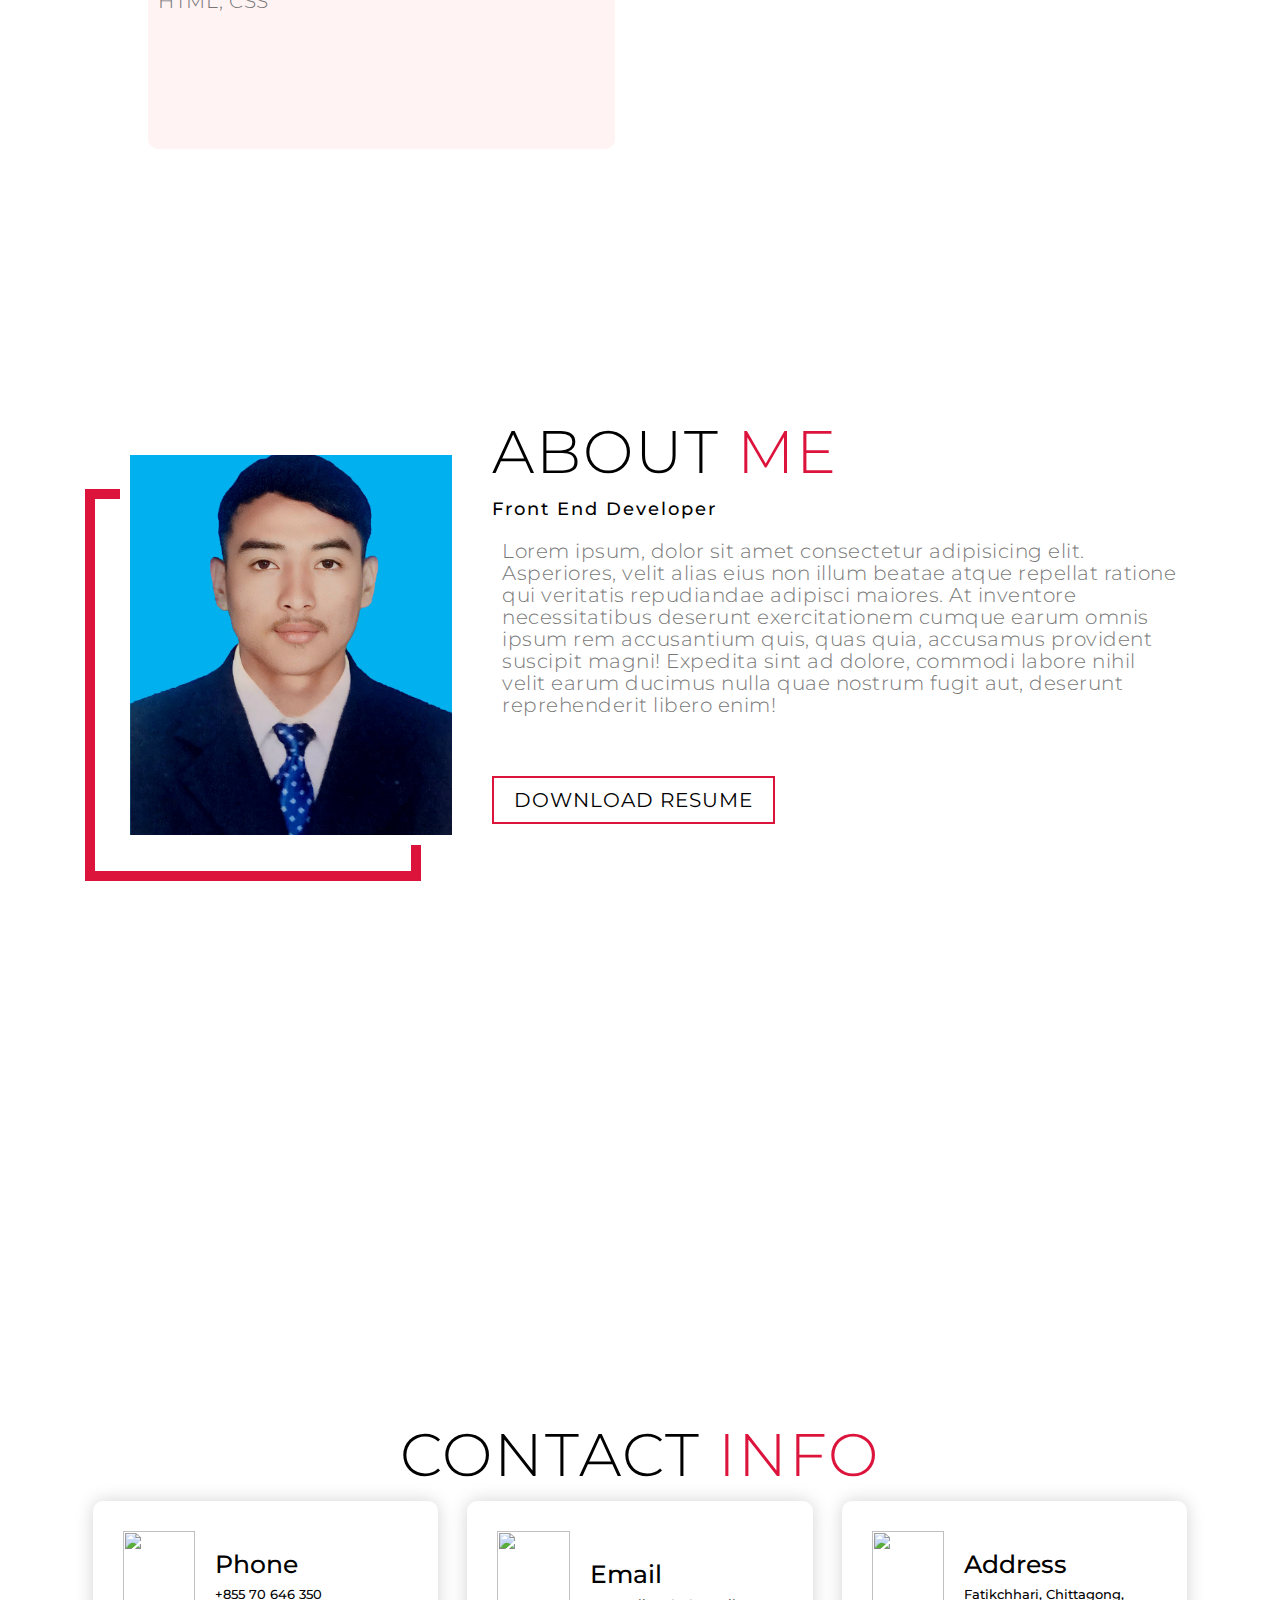
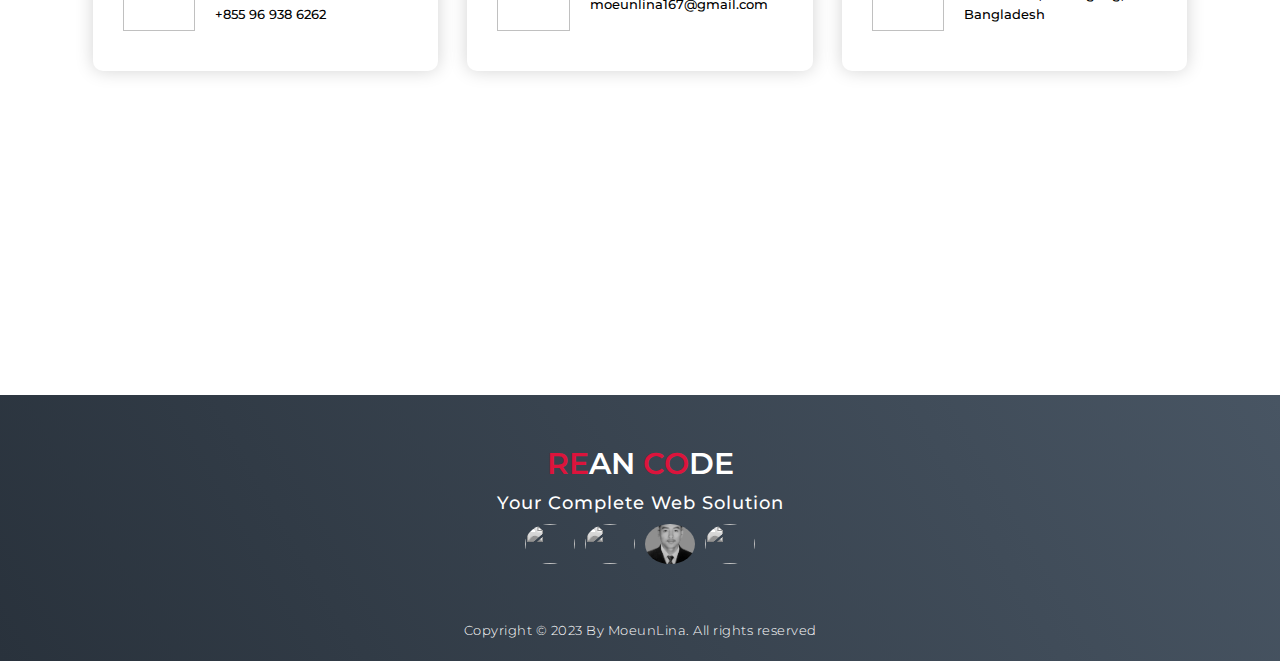
==== commit 5501d602: "Add files via upload" ====
--- a/index.html
+++ b/index.html
@@ -91,22 +91,22 @@
 
   <!-- Course -->
            <section id="course">
-        <h1>ថ្នាក់រៀន</h1>
+			    <h1 class="section-title">ថ្នាក់<span>រៀន</span></h1>
         <p>ខាងប្អូនមាន មេរៀនទាក់ទងនឹងកូដ. ថ្នាក់កូដដែលតម្រូវការ ថ្មី និងជួយទៅដល់<br><br>អាជីពអ្នកនឹងមកបន្តរបន្ទាប់ទៀត!</p>
         
         <div class="row container">
-            <a href="#">
+            <a href="Web/introduction.html">
 				<div class="course-col">
                 <img src="Pic/IntroToWebDev.png" alt="">
                 <h3>Introduction To Web Development</h3>
-                <p>ថ្នាក់នេះបង្រៀនអំពីការបង្កេីត website ដោយមិនចាំបាច់មានបទពិសោធ៍ ដោយប្រេីប្រាស់ HTML, CSS
+                <p>ថ្នាក់នេះបង្រៀនអំពីការបង្កេីត website ដោយមិនចាំបាច់មានបទពិសោធ៍​ ដោយប្រេីប្រាស់ HTML, CSS
                 </p>
             </div></a>
 			<a href="Web/introduction.html">
 				<div class="course-col">
                 <img src="Pic/HTMLDOMCover.png" alt="">
                 <h3>Introduction To Web Development</h3>
-                <p>វគ្គសិក្សានេះនឹងណែនាំអ្នកឱ្យស្គាល់ HTML Document Object Model (DOM) ដែលជារចនាសម្ព័ន្ធនៃគេហទំព័រ និងរបៀបដែលវាត្រូវបានចូលប្រើ និងរៀបចំដោយប្រើកូដ។ អ្នកនឹងរៀនពីរបៀបប្រើស្លាក HTML ដើម្បីបង្កើតគេហទំព័រ និងរបៀបប្រើ JavaScript ដើម្បីទាក់ទងជាមួយធាតុនៃ DOM ។
+                <p>វគ្គសិក្សានេះនឹងណែនាំអ្នកឱ្យស្គាល់ HTML Document Object Model (DOM) ដែលជារចនាសម្ព័ន្ធនៃគេហទំព័រ និងរបៀបដែលវាត្រូវបានចូលប្រើ និងរៀបចំដោយប្រើកូដ។ អ្នកនឹងរៀនពីរបៀបប្រើស្លាក HTML ដើម្បីបង្កើតគេហទំព័រ និងរបៀបប្រើ JavaScript ដើម្បីទាក់ទងជាមួយធាតុនៃ DOM ។ នៅចុងបញ្ចប់នៃវគ្គសិក្សា អ្នកនឹងអាចផ្លាស់ប្តូរខ្លឹមសារ និងរចនាប័ទ្មនៃគេហទំព័រមួយយ៉ាងស្វាហាប់ ឆ្លើយតបទៅនឹងព្រឹត្តិការណ៍របស់អ្នកប្រើប្រាស់ និងបង្កើត website ដែលចុចប្រេីប្រាស់បាន។ វគ្គសិក្សានេះត្រូវបានរចនាឡើងសម្រាប់អ្នកបានរៀន HTML + CSS នងបទពិសោធន៏ជាមួយ Javascript ខ្លះៗ។
                 </p>
             </div>
 			</a>
@@ -114,7 +114,7 @@
 				<div class="course-col">
                 <img src="Pic/javascript.png" alt="">
                 <h3>Introduction To Web Development</h3>
-                <p>ថ្នាក់នេះបង្រៀនអំពីការបង្កេីត website ដោយមិនចាំបាច់មានបទពិសោធ៍​ ដោយប្រេីប្រាស់ HTML, CSS
+                <p>Javascript គឺជាភាសាសម្រាប់ web! ចង់ចេះ web? ត្រូវចេះ Javascript។ ក្នុងវគ្គមេរៀននេះគឺយេីងយល់ពី Javascript ដោយចេះពី programming concepts និង syntax របស់វា។
                 </p>
             </div>
 			</a>
@@ -122,9 +122,7 @@
 				<div class="course-col">
                 <img src="Pic/BasicCCover.png" alt="">
                 <h3>Introduction To Web Development</h3>
-                <p>វគ្គសិក្សានេះគឺជាការណែនាំអំពីភាសាសរសេរកម្មវិធី C ។ អ្នកនឹងរៀនពីគោលគំនិតជាមូលដ្ឋាននៃការសរសេរកម្មវិធីកុំព្យូទ័រ និងវាក្យសម្ព័ន្ធ C រួមទាំង variable, function, array, data types, and more។
-                    វគ្គសិក្សានេះគឺជាការណែនាំអំពីភាសាសរសេរកម្មវិធី C ។ អ្នកនឹងរៀនពីគោលគំនិតជាមូលដ្ឋាននៃការសរសេរកម្មវិធីកុំព្យូទ័រ និងវាក្យសម្ព័ន្ធ C រួមទាំង variable, function, array, data types, and more។
-                    វគ្គសិក្សានេះគឺជាការណែនាំអំពីភាសាសរសេរកម្មវិធី C ។ អ្នកនឹងរៀនពីគោលគំនិតជាមូលដ្ឋាននៃការសរសេរកម្មវិធីកុំព្យូទ័រ និងវាក្យសម្ព័ន្ធ C រួមទាំង variable, function, array, data types, and more។វគ្គសិក្សានេះគឺជាការណែនាំអំពីភាសាសរសេរកម្មវិធី C ។ អ្នកនឹងរៀនពីគោលគំនិតជាមូលដ្ឋាននៃការសរសេរកម្មវិធីកុំព្យូទ័រ និងវាក្យសម្ព័ន្ធ C រួមទាំង variable, function, array, data types, and more។
+                <p>C ++ គឺជា programming language ដែលមានគោលបំណងទូទៅដែលមានអនុភាព ដែលត្រូវបានប្រើប្រាស់យ៉ាងទូលំទូលាយក្នុងវិស័យផ្សេងៗដូចជា ការអភិវឌ្ឍន៍ហ្គេម ប្រព័ន្ធប្រតិបត្តិការ និងការគណនាវិទ្យាសាស្ត្រ។ វគ្គសិក្សា C++ កម្រិតមធ្យមនេះត្រូវបានរចនាឡើងសម្រាប់សិស្សដែលមានបទពិសោធន៍សរសេរ program ពីមុន ដែលចង់បង្កើនចំណេះដឹង និងជំនាញរបស់ពួកគេ។ ក្នុងថ្នាក់នេះសិស្សនឹងរៀន basic OOP concepts, write and use functions, work with arrays and pointers, and debug code using various techniques និងច្រើនទៀត ។ សរុបមក វគ្គសិក្សានេះផ្តល់ឱ្យសិស្សនូវមូលដ្ឋានគ្រឹះដ៏រឹងមាំនៅក្នុងជំនាញសរសេរកម្មវិធី C++!
                 </p>
             </div>
 			</a>
@@ -156,7 +154,7 @@
 				<div class="course-col">
                 <img src="Pic/intermediateReactNative.png" alt="">
                 <h3>Introduction To Web Development</h3>
-                <p>ថ្នាក់នេះបង្រៀនអំពីការបង្កេីត website ដោយមិនចាំបាច់មានបទពិសោធ៍​ ដោយប្រេីប្រាស់ HTML, CSS
+                <p>React Native គឺជាភាសារបង្កេីត mobile app សម្រាប់ iOS និង Android។ នេះជាមេរៀនដំបូងសម្រាប់អ្នកចាប់ផ្តេីមចង់រៀនភាសារនេះ។ React Native គឺជា Javascript framework មួយដែលស្រដៀងនឹង CSS &amp; HTML។ ក្នុងមេរៀននេះយេីងនឹងនិយាយអំពី៖ View, Text, TouchableOpacity, useState, Flatlist, etc...
                 </p>
             </div>
 			</a>
@@ -177,7 +175,7 @@
     <div class="about container">
       <div class="col-left">
         <div class="about-img">
-          <img src="#" alt="img">
+          <img src="Pic/IMG_20230320_142856_487.jpg" alt="img">
         </div>
       </div>
       <div class="col-right">
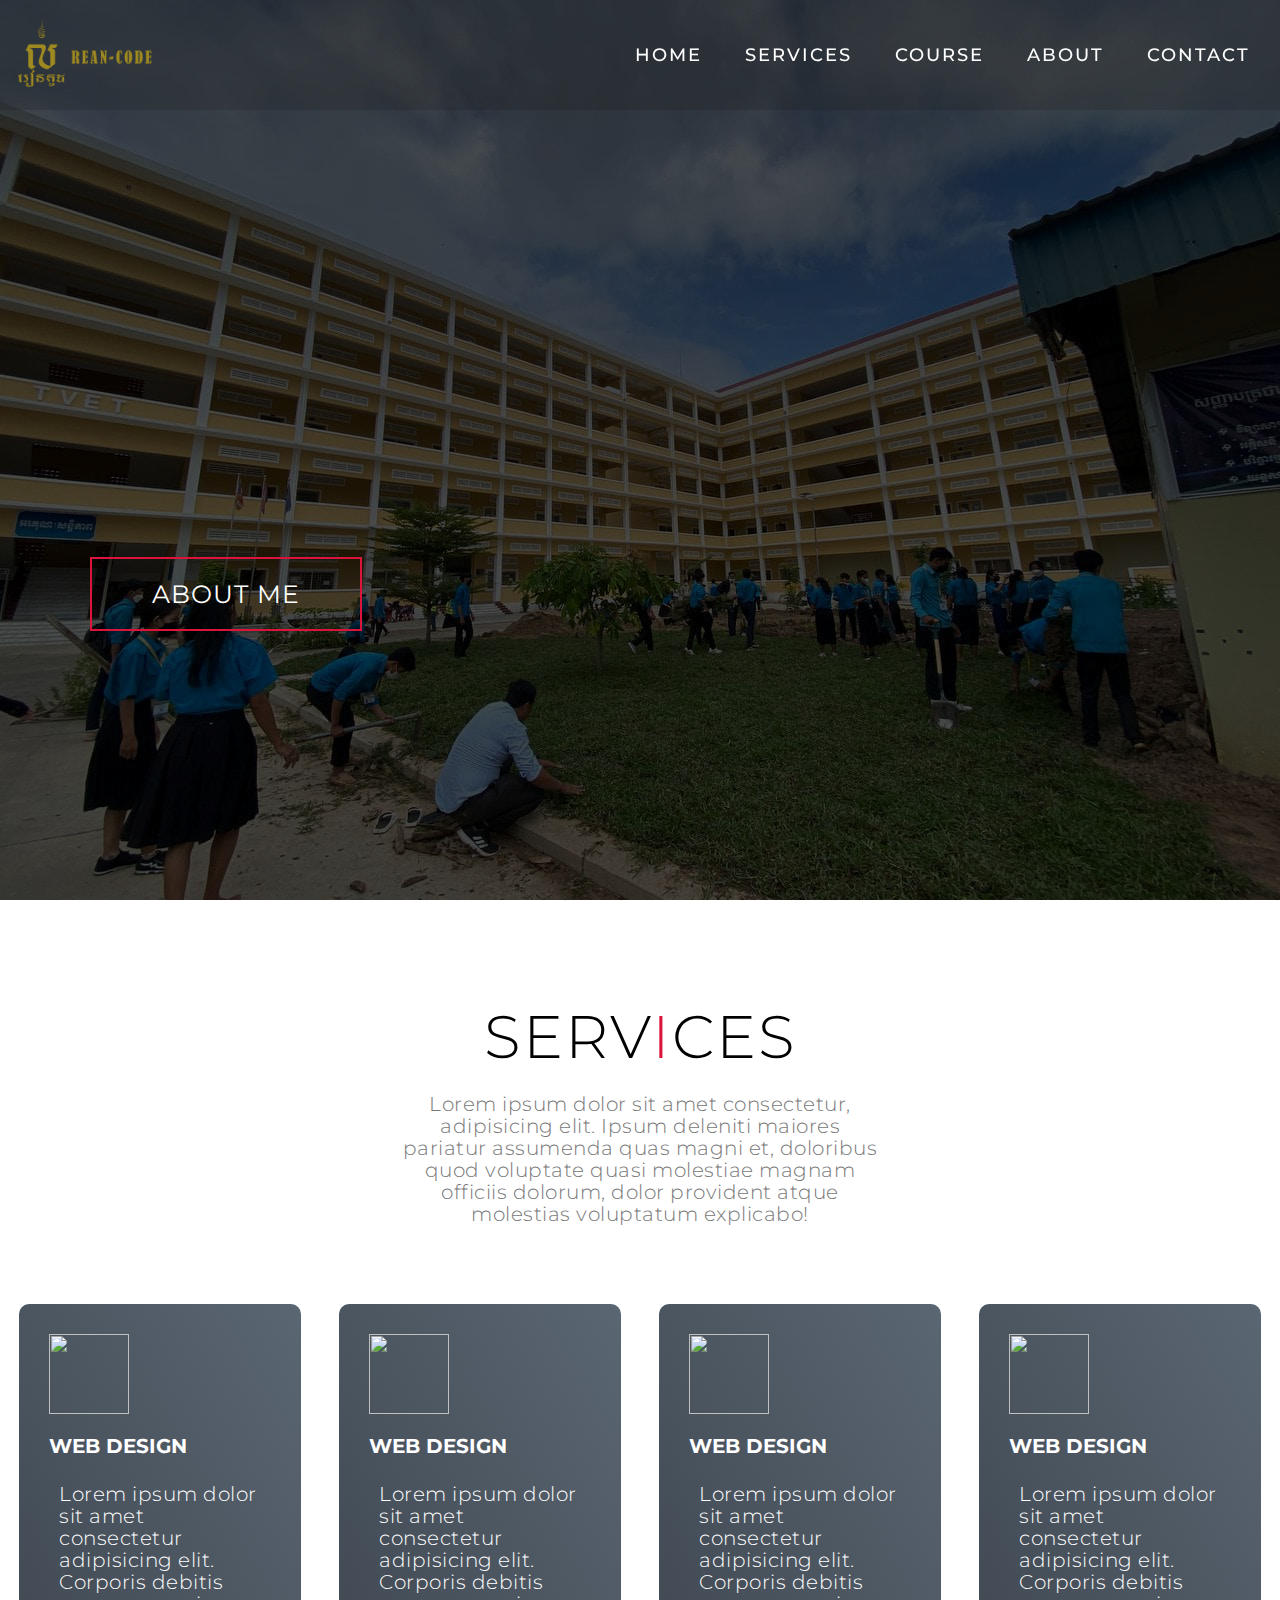
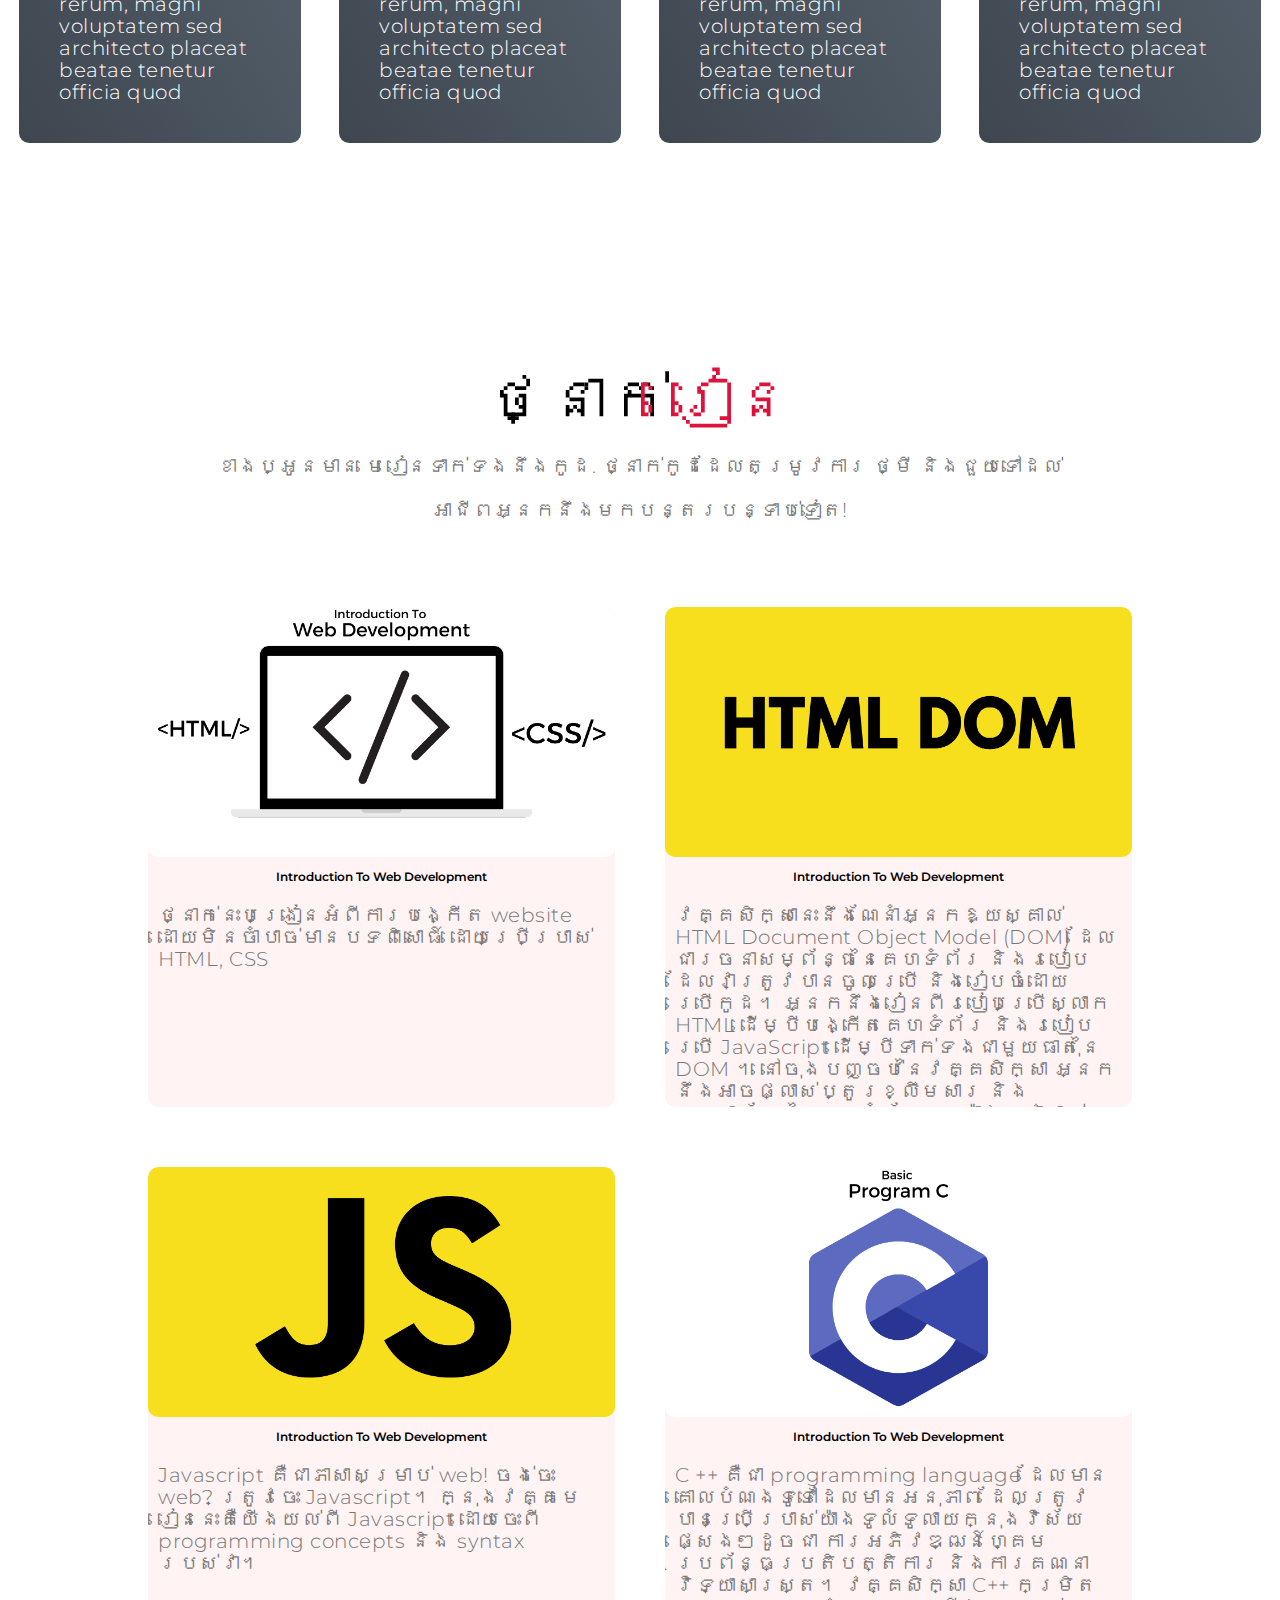
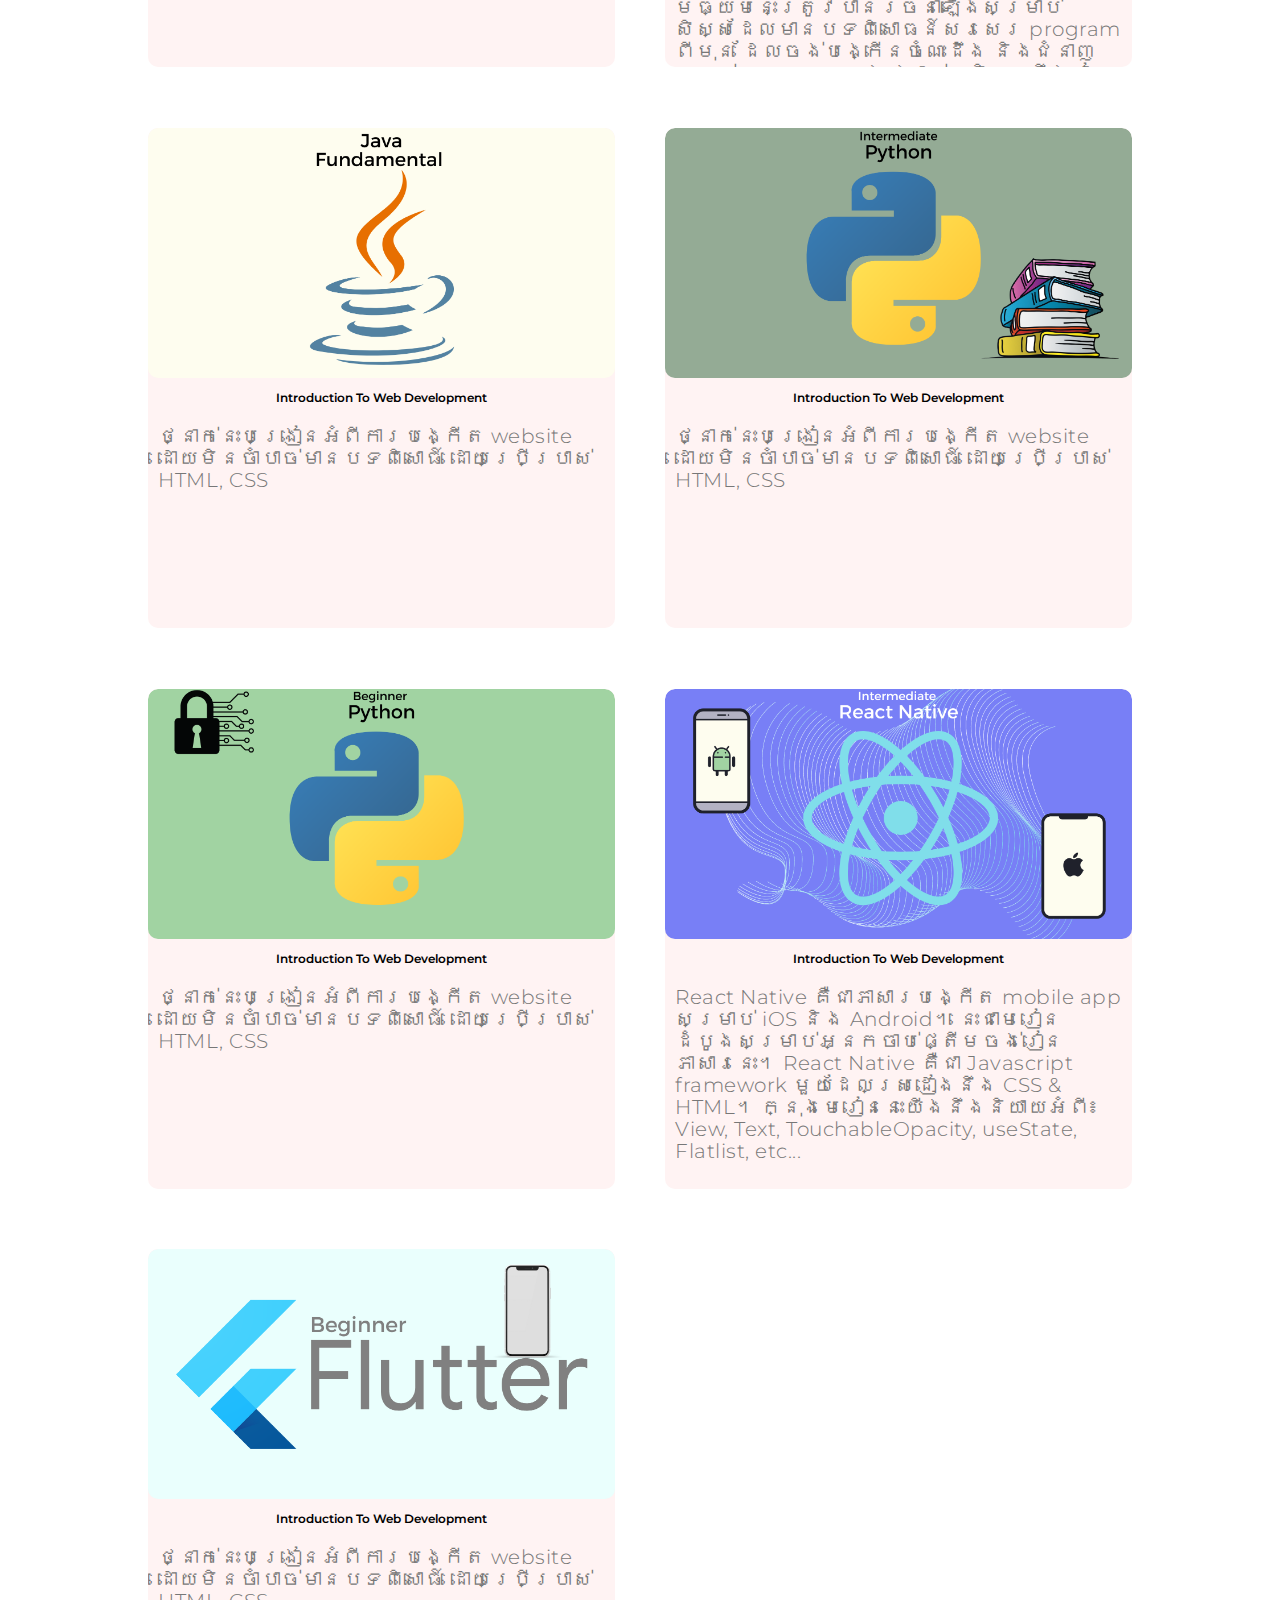
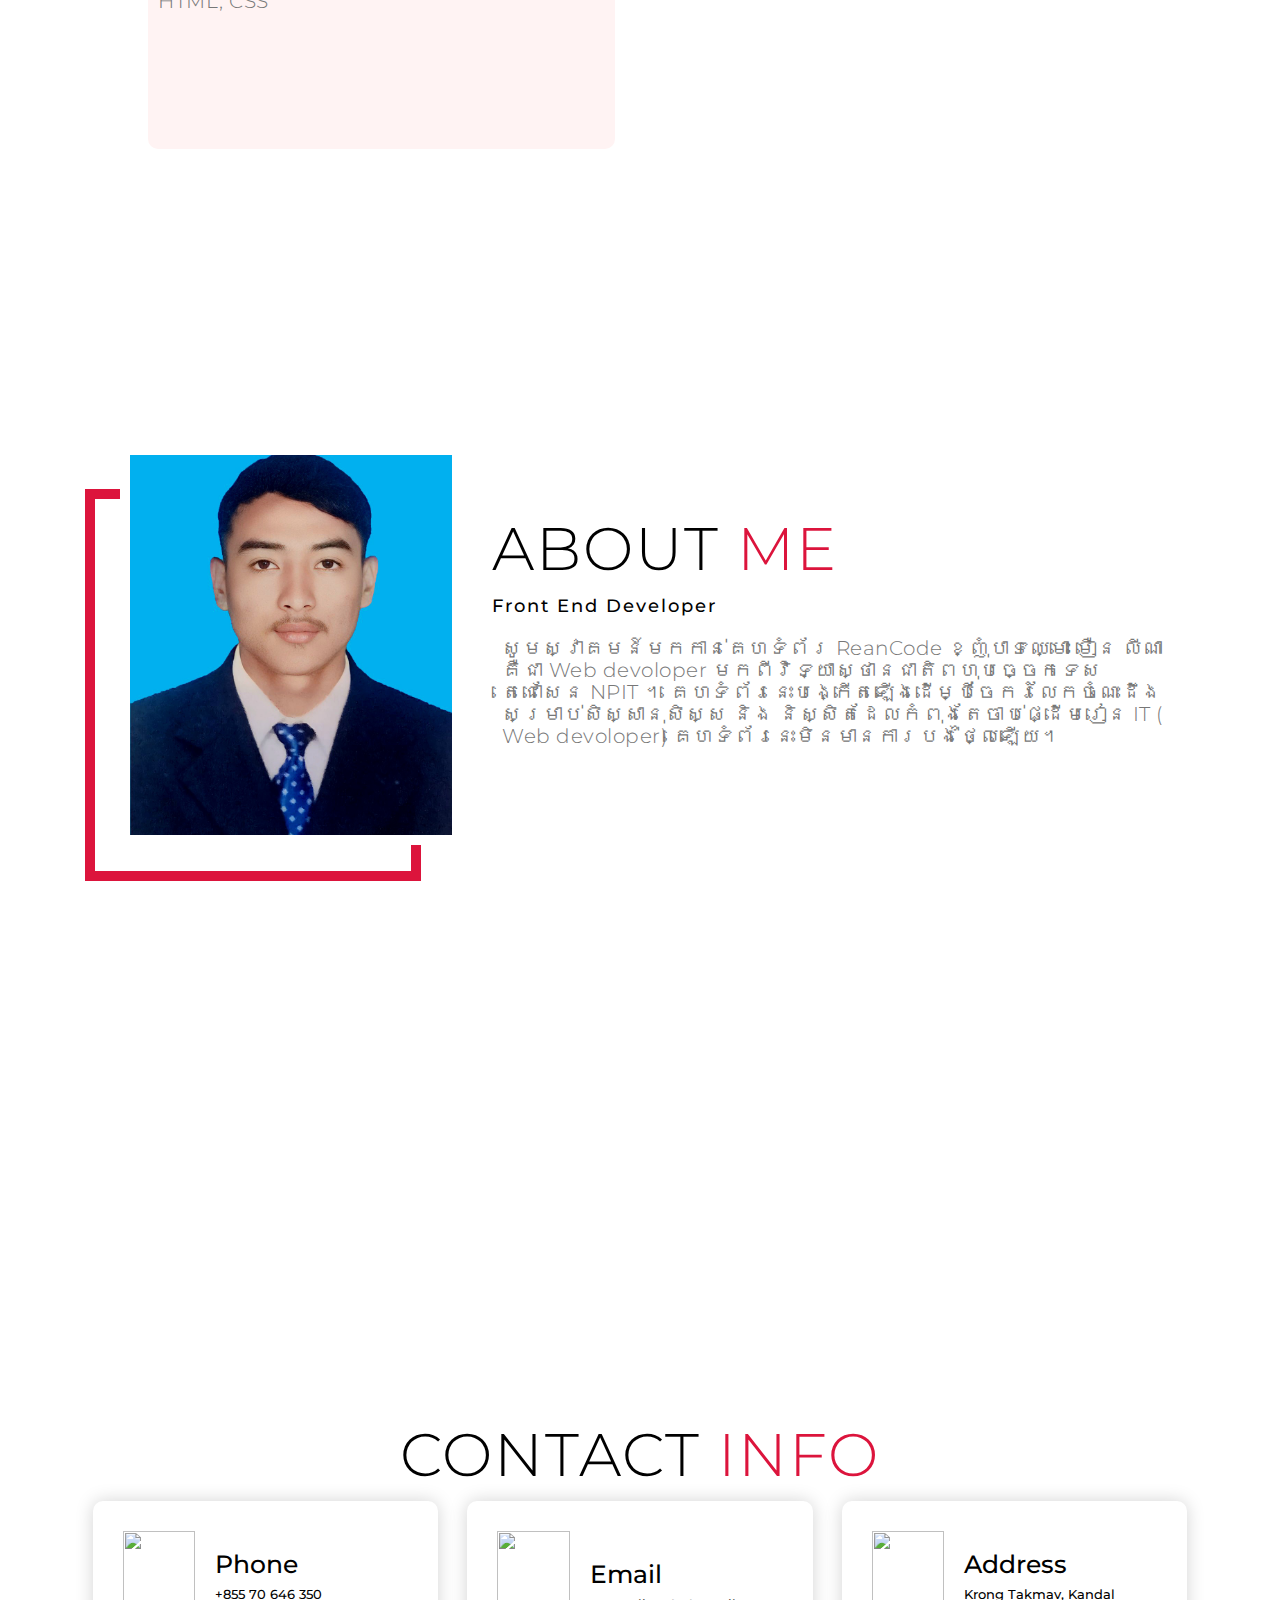
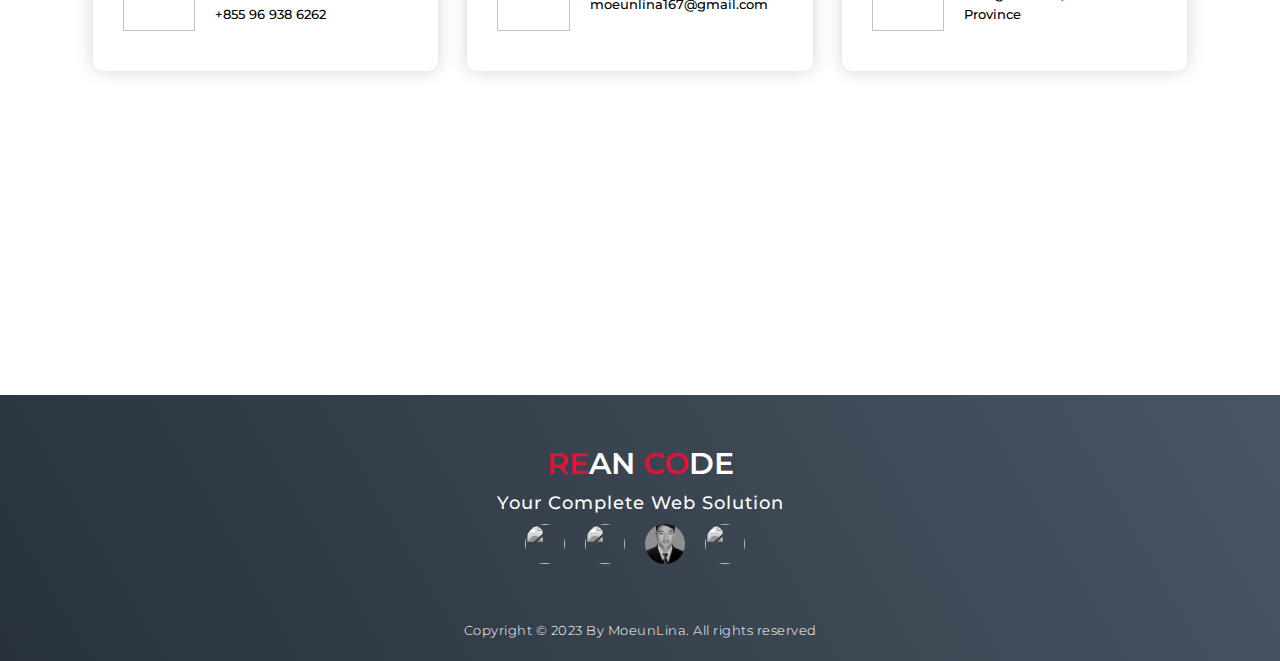
==== commit 9e4c5770: "Add files via upload" ====
--- a/index.html
+++ b/index.html
@@ -44,7 +44,7 @@
         <h1>Wellcome <span></span></h1>
         <h1>To  <span></span></h1>
         <h1>ReanCode <span></span></h1>
-        <a href="#projects" type="button" class="cta">Portfolio</a>
+        <a href="#about" type="button" class="cta">About Me</a>
       </div>
     </div>
   </section>
@@ -181,12 +181,7 @@
       <div class="col-right">
         <h1 class="section-title">About <span>me</span></h1>
         <h2>Front End Developer</h2>
-        <p>Lorem ipsum, dolor sit amet consectetur adipisicing elit. Asperiores, velit alias eius non illum beatae atque
-          repellat ratione qui veritatis repudiandae adipisci maiores. At inventore necessitatibus deserunt
-          exercitationem cumque earum omnis ipsum rem accusantium quis, quas quia, accusamus provident suscipit magni!
-          Expedita sint ad dolore, commodi labore nihil velit earum ducimus nulla quae nostrum fugit aut, deserunt
-          reprehenderit libero enim!</p>
-        <a href="#" class="cta">Download Resume</a>
+        <p>សូមស្វាគមន៍មកកាន់គេហទំព័រ ReanCode ខ្ញុំបាទឈ្មោះ មឿន លីណា គឺជា Web devoloper មកពីវិទ្យាស្ថានជាតិពហុបច្ចេកទេសតេជោសែន NPIT ។ គេហទំព័រនេះបង្កើតឡើងដើម្បីចែករំលែកចំណេះដឹងសម្រាប់សិស្សានុសិស្ស និង និស្សិតដែលកំពុងតែចាប់ផ្ដើមរៀន IT ( Web devoloper) គេហទំព័រនេះមិនមានការបង់ថ្លៃឡើយ។</p>
       </div>
     </div>
   </section>
@@ -218,7 +213,7 @@
           <div class="icon"><img src="https://img.icons8.com/bubbles/100/000000/map-marker.png" /></div>
           <div class="contact-info">
             <h1>Address</h1>
-            <h2>Fatikchhari, Chittagong, Bangladesh</h2>
+            <h2>Krong Takmav, Kandal Province</h2>
           </div>
         </div>
       </div>
--- a/css/style.css
+++ b/css/style.css
@@ -494,6 +494,7 @@
 	background-image: linear-gradient(60deg, #29323c 0%, #485563 100%);
 }
 #footer .footer {
+	
 	min-height: 200px;
 	flex-direction: column;
 	padding-top: 50px;
@@ -517,7 +518,7 @@
 	margin: 0 5px;
 }
 #footer .social-item img {
-    width: 40spx;
+    width: 40px;
     height: 40px;
     border-radius: 50%;
 	filter: grayscale(1);
